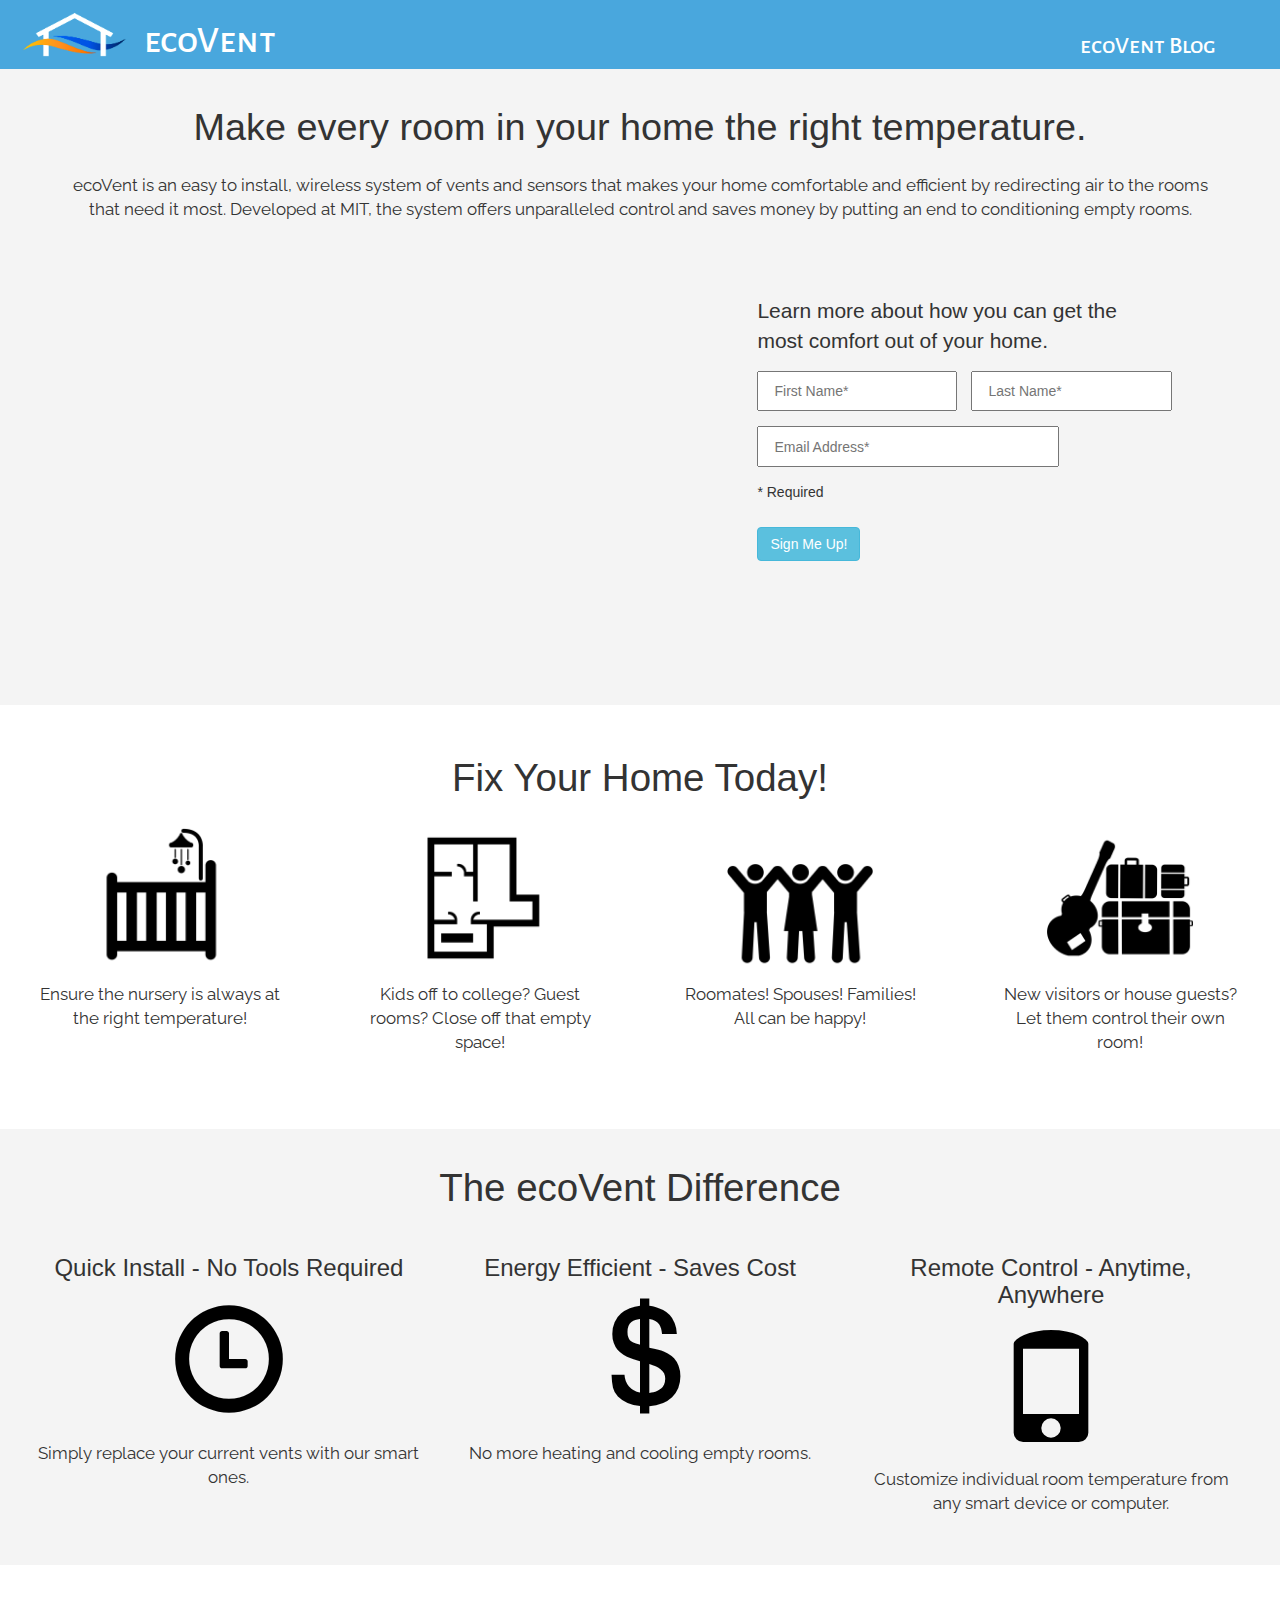
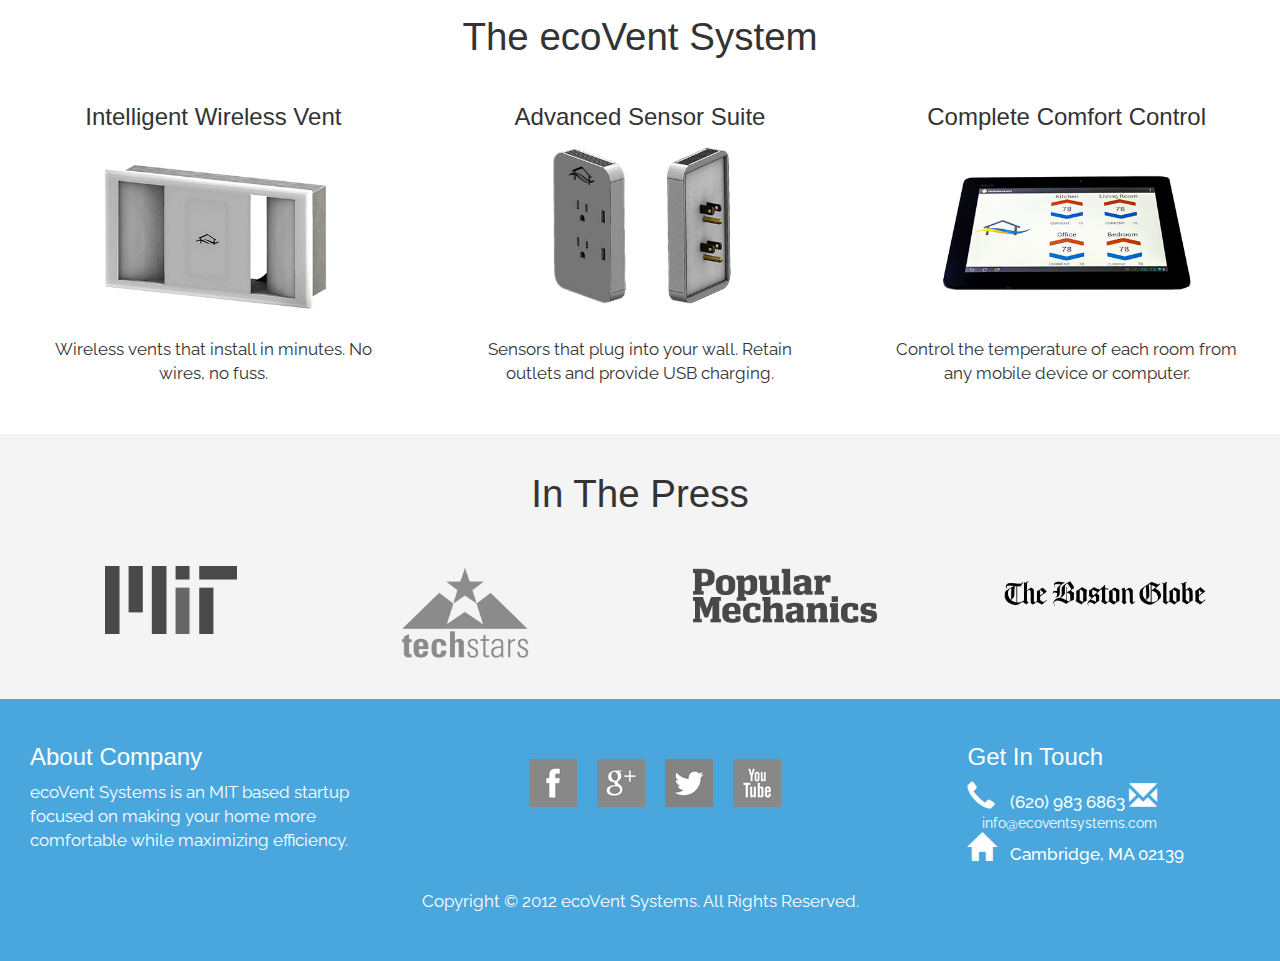
==== index.html @ b93c56ce "Added blog link and updated confirmation pages." ====
<!doctype html>
<html lang="en">
<head>
	<meta charset="UTF-8">
	<title>ecoVent</title>
	<link rel="stylesheet" href="http://netdna.bootstrapcdn.com/bootstrap/3.1.0/css/bootstrap.min.css">
	<link href='http://fonts.googleapis.com/css?family=Alegreya+Sans+SC:400,500,800|Raleway:400,500' rel='stylesheet' type='text/css'>
	<link rel="stylesheet" href="css/normalize.css">
	<link rel="stylesheet" media="all and (max-width: 600px)" href="css/mobile_styles.css" />
	<link rel="stylesheet" media="all and (min-width: 600px)" href="css/styles.css" />
	<meta name="viewport" content="width=device-width, initial-scale=1, maximum-scale=1">
	<script>
  (function(i,s,o,g,r,a,m){i['GoogleAnalyticsObject']=r;i[r]=i[r]||function(){
  (i[r].q=i[r].q||[]).push(arguments)},i[r].l=1*new Date();a=s.createElement(o),
  m=s.getElementsByTagName(o)[0];a.async=1;a.src=g;m.parentNode.insertBefore(a,m)
  })(window,document,'script','//www.google-analytics.com/analytics.js','ga');

  ga('create', 'UA-38328595-1', 'ecoventsystems.com');
  ga('send', 'pageview');

</script>
	
</head>
<body>
<section class="group title_bar">
	<div class="col-md-7 col-xs-12 title_logo">
	<img class="ecovent_logo" src="images/logo1.png" alt="ecoVent Logo">
	<h1 class="title">ecoVent</h1>
	</div>
	<div class="blog_title">
	<a href="http://blog.ecoventsystems.com"><h3>ecoVent Blog</h3></a>
	</div>
</section>
<section class="group video_section">
<h1 class="tag_line">Make every room in your home the right temperature.</h1>
		<p class="tag_sub">
		ecoVent is an easy to install, wireless system of vents and sensors that makes your home comfortable and efficient by redirecting air to the rooms that need it most. Developed at MIT, the system offers unparalleled control and saves money by putting an end to conditioning empty rooms.
		</p>
	<div class="video_banner col-md-6">
		<iframe class="vent_video" src="https://www.youtube.com/embed/JKeSQ8jzPHs?fs=1&modestbranding=1&rel=0&showinfo=0&autohide=1&color=white&theme=light" frameborder="0" allowfullscreen></iframe>
	</div>
	<div class="form col-md-5">
		<!-- Begin MailChimp Signup Form -->
<div id="mc_embed_signup">
<form action="http://ecoventsystems.us7.list-manage.com/subscribe/post?u=01a02dc133785cf2f3e3363dc&amp;id=70eb4e3932" method="post" id="mc-embedded-subscribe-form" name="mc-embedded-subscribe-form" class="validate" target="_blank" novalidate>
<legend>Learn more about how you can get the most comfort out of your home.</legend>
<div class="form-group">
<div class="mc-field-group">
	<input placeholder="First Name*" type="text" value="" name="FNAME" class="" id="mce-FNAME">
</div>
<div class="mc-field-group">
	<input placeholder="Last Name*" type="text" value="" name="LNAME" class="" id="mce-LNAME">
</div>
<div class="mc-field-group">
</label>
	<input placeholder="Email Address*" type="email" value="" name="EMAIL" class="required email" id="mce-EMAIL">
</div>
<span class="form-required"> * Required</span>
<div id="mce-responses" class="clear">
		<div class="response" id="mce-error-response" style="display:none"></div>
		<div class="response" id="mce-success-response" style="display:none"></div>
	</div>    <!-- real people should not fill this in and expect good things - do not remove this or risk form bot signups-->
    <div style="position: absolute; left: -5000px;"><input type="text" name="b_01a02dc133785cf2f3e3363dc_70eb4e3932" value=""></div>
	<div class="clear"><input type="submit" value="Sign Me Up!" name="subscribe" id="mc-embedded-subscribe" class="button btn btn-info"></div>
</form>
</div>

<!--End mc_embed_signup-->
	</div>
	</div>
</section>
<section class="container-fluid what_can group">
<h1 class="section_title">Fix Your Home Today!</h1>
	<div class="row">
		<div class="col-md-3 col-xs-12 what_can_eco">
		<img src="images/icon_27450_new.png" alt="Crib">
		<p>Ensure the nursery is always at the right temperature!</p>
		</div>
		<div class="col-md-3 col-xs-12 what_can_eco">
		<img src="images/icon_29508.png" alt="House Image">
		<p>Kids off to college? Guest rooms? Close off that empty space!</p>
		</div>
		<div class="col-md-3 col-xs-12 what_can_eco">
		<img src="images/icon_6215_new.png" alt="Happy People">
		<p>Roomates! Spouses! Families! All can be happy!</p>
		</div>
		<div class="col-md-3 col-xs-12 what_can_eco">
		<img src="images/icon_16518.png" alt="Visitors">
		<p>New visitors or house guests? Let them control their own room!</p>
		</div>
	</div>
</section>
<section class="container-fluid difference group">
<h1 class="section_title">The ecoVent Difference</h1>
	<div class="row">
		<div class="col-md-4 col-xs-12 difference_comp">
		<h3>Quick Install - No Tools Required</h3>
		<span class="glyphicon glyphicon-time"></span>
		<p>Simply replace your current vents with our smart ones.</p>
		</div>
		<div class="col-md-4 col-xs-12 difference_comp">
		<h3>Energy Efficient - Saves Cost</h3>
		<span class="glyphicon glyphicon-usd"></span>
		<p>No more heating and cooling empty rooms.</p>
		</div>
		<div class="col-md-4 col-xs-12 difference_comp">
		<h3>Remote Control - Anytime, Anywhere</h3>
		<span class="glyphicon glyphicon-phone"></span>
		<p>Customize individual room temperature from any smart device or computer.</p>
		</div>
		</div>

	</div>
</section>
<section class="container-fluid systems_banner group">
<h1 class="section_title">The ecoVent System</h1>
	<div class="row">
		<div class="col-md-4 col-xs-12 systems_comp">
		<h3>Intelligent Wireless Vent</h3>
		<img src="images/ProtoVentFront-450.png" alt="Vent System">
		<p>Wireless vents that install in minutes. No wires, no fuss.</p>
		</div>
		<div class="col-md-4 col-xs-12 systems_comp">
		<h3>Advanced Sensor Suite</h3>
		<img src="images/Outletmasked-450_new.png" alt="Sensors">
		<p>Sensors that plug into your wall. Retain outlets and provide USB charging.</p>
		</div>
		<div class="col-md-4 col-xs-12 systems_comp">
		<h3>Complete Comfort Control</h3>
		<img src="images/tablet_masked-450.png" alt="Tablet with ecoVent System">
		<p>Control the temperature of each room from any mobile device or computer.</p>
		</div>
		</div>

	</div>
</section>
<section class="container-fluid press group">
<h1 class="section_title">In The Press</h1>
<div class="press_images">
<div class="col-md-3 col-xs-12">
<img id="MIT" src="images/MIT_new.png">
</div>
<div class="col-md-3 col-xs-12">
<img id="techstars" src="images/Techstars-logo.png">
</div>
<div class="col-md-3 col-xs-12">
<img id="popular_mech" src="images/popular_mechanics.png">
</div>
<div class="col-md-3 col-xs-12">
<img id="boston_globe" src="images/boston-globe-logo.png">
</div>
</div>
</section>
<section class="container-fluid info_footer_section info_footer group">
		<div class="col-md-4 col-xs-12">
			<h3>About Company</h3>
			<p>ecoVent Systems is an MIT based startup focused on making your home more comfortable while maximizing efficiency.</p>
		</div>
		<div class="col-md-5 col-xs-12 blogs">
			<a href="http://www.facebook.com/pages/ecoVent-Systems/479465472091275" class="facebook social-slide"></a>
			<a href="https://plus.google.com/b/104225458808112914446/104225458808112914446/posts" class="google social-slide"></a>
			<a href="https://twitter.com/EcoVentSystems" class="twitter social-slide"></a>
			<a href="https://www.youtube.com/channel/UCTSZwSFG8SEq5Uhonx26kGQ" class="youtube social-slide"></a>
		</div>
		<div class="col-md-3 col-xs-12 contact_info">
			<h3>Get In Touch</h3>
			<span class="contact glyphicon glyphicon-earphone"></span><h4>(620) 983 6863</h4>
			<span class="contact glyphicon glyphicon-envelope"></span><a href="mailto:info@ecoventsystems.com">info@ecoventsystems.com</a>
			<span class="contact glyphicon glyphicon-home"></span><h4>Cambridge, MA 02139</h4>
		</div>
	<div class="copyright_footer">
		<p class="copyright">Copyright © 2012 ecoVent Systems. All Rights Reserved.</p>
	</div>
</section>
<script src="http://ajax.googleapis.com/ajax/libs/jquery/1.10.2/jquery.min.js"></script>
<script src="http://netdna.bootstrapcdn.com/bootstrap/3.1.0/js/bootstrap.min.js"></script>
</body>
</html>
---- css/mobile_styles.css ----
/* Fonts */
.title_bar {
	font-family: 'Alegreya Sans SC', sans-serif; 
	font-weight: 800;
}

p {
	font-family: 'Raleway', sans-serif;
	font-weight: 400;
}

/* CLearfix */
.group:after {
  content: "";
  display: table;
  clear: both;
}

/* Fixed Title Bar Styles */
.title_bar {
	position: relative;
	width: 100%;
	background-color: #49a7dd;
	z-index: 15;
}

.ecovent_logo {
	padding-top: 1%;
	margin-bottom: 2%;
	padding-right: 2%;
	width: 45%;
	float: left;
}

.title {
	color: white;
	font-size: 3.5em;
	padding-bottom: 0%;
	margin-bottom: 0%;
	margin-top: 5%;
}

.title_bar p {
	color: white;
}

.tag_line {
	padding-top: 15%;
	text-align: center;
	font-size: 2.7em;
}

.tag_sub {
	width: 75%;
	margin-left: 13%;
	text-align: center;
}

.sign_up {
	float: right;
	padding-top: 3%;
	padding-left: 5%;
}

#mce-EMAIL {
	width: 60%;
	display: inline-block;
}

#mc-embedded-subscribe {
	display: inline-block;
}

.form-required {
	display: block;
	margin: 3% 0 3% 0;
}

/* Ecovent Video with Vent Border */
.video_banner {
	position: relative;
	margin: 5% 5% 0% 5%;
	padding: 25px 0% 55% 0%;
	height: 0;
}

.vent_video {
	/* border: 40px solid transparent;
	  	-moz-border-image:url("../images/ventvideo.jpg") 40 40 stretch; Old firefox
	  	-webkit-border-image:url("../images/ventvideo.jpg") 40 40 stretch; Safari
	  	-o-border-image:url("../images/ventvideo.jpg") 40 40 stretch; Opera
	  	border-image:url("../images/ventvideo.jpg") 40 40 stretch; */
	position: absolute;
	top: 0;
	left: 0;
	width: 100%;
	height: 100%;
	z-index: 10;
}

.video_section {
	margin-bottom: 2%;
}

.form {
	margin-left: 2%;
	margin-top: 5%;
}

label {
 	display: block;
 	margin-top: 2%;
 }


input {
	margin-top: 3%;
	padding: 2% 0 2% 3%;
}

legend {
	margin-bottom: 0px;
	margin-right: 10%;
	width: 80%;
}

 .btn {
	margin-top: 2%;
	margin-bottom: 2%;
 }

.social_top {
	clear: both;
	margin-left: 42%;
}

.difference_comp img {
	width: 45%;
}

.glyphicon-usd, .glyphicon-time, .glyphicon-phone {
	font-size: 8em;
	padding-top: 3%;
	padding-bottom: 7%;
	color: black;
}
/* Systems Banner */
.difference, .video_section, .press {
	width: 100%;
	background: #F4F4F4 repeat;
	padding-top: 2%;
	padding-bottom: 3%;
}

.systems_banner {
	padding-bottom: 3%;
}

.section_title {
	text-align: center;
	font-size: 2.75em;
}

.systems_comp, .what_can_eco, .difference {
	padding-left: 3%;
	padding-right: 3%;
	text-align: center;
}

.systems_comp img {
	width: 55%;
}

/* Story Banner */
.story p {
	margin-left: 10%;
	margin-right: 10%;
}

/* What Can Banner */
.what_can_eco img {
	width: 50%;
}

.what_can_eco {
	margin-bottom: 5%;
}


/* Info Footer */
.info_footer {
	width: 100%;
	background-color: #49a7dd;
	color: white;
}

.container-fluid {
	width: 100%;
}

.info_footer a {
	color: #bfe6f5;
}

.contact {
	padding-bottom: 10%;
	width: 100%;
}

.glyphicon-earphone, .glyphicon-envelope, .glyphicon-home {
	font-size: 2em;
	display: inline;
}

.contact_info h4 {
	padding-left: 5%;
	display: inline;
	font-size: 1.2em;
	font-family: 'Raleway', sans-serif;
}

.contact_info a {
	color: white;
	font-size: 1em;
	padding-left: 5%;
	font-family: 'Raleway', sans-serif;
}


.blogs {
	padding-left: 7%;
	padding-top: 2%;
}

.press_images {
	padding-left: 6%;
}

.press_images img {
	width: 40%;
	padding-top: 3%;
}

#MIT {
	width: 50%;
	margin-left: 20%;
}

#techstars {
	width: 50%;
	margin-left: 20%;
}

#popular_mech {
	width: 70%;
	margin-left: 11%;
}

#boston_globe {
	width: 90%;
	margin-left: 2.5%;
}

/* Social Media Icons Taken From http://bradsknutson.com/blog/css3-rollover-social-media-icons/*/
.twitter {
	background-image: url('../images/icons/twitter-hover.png');
}

.google {
	background-image: url('../images/icons/google-hover.png');
}

.facebook {
	background-image: url('../images/icons/facebook-hover.png');
}

.youtube {
	background-image: url('../images/icons/youtube-hover.png');	
}

.facebook-like-div {
	margin: 1% 25% 0 25%;
}

.facebook-like {
	height: 75px;
	width: 100%;
}

.return {
 	margin: 2% 15% 0 25%;
 }


.social-slide {
	height: 48px;
	width: 48px;
	margin: 10px;
	float: left;
	-webkit-transition: all ease 0.3s;
	-moz-transition: all ease 0.3s;
	-o-transition: all ease 0.3s;
	-ms-transition: all ease 0.3s;
	transition: all ease 0.3s;
}
.social-slide:hover {
	background-position: 0px -48px;
	box-shadow: 0px 0px 4px 1px rgba(0,0,0,0.8);
}

/* Copyright Footer */
.copyright_footer {
	width: 100%;
	background-color: #49a7dd;
	color: white;
	clear: both;
	padding-top: 5%;
}

.copyright {
	text-align: center;
}

/* Confirmation Page */
/* .thank_you {
	margin: 15% 44% 0 42%;
} */

.thank_you h1, .thank_you p {
	text-align: center;
}
---- css/styles.css ----
/* Fonts */
.title_bar {
	font-family: 'Alegreya Sans SC', sans-serif; 
	font-weight: 800;
}

p {
	font-family: 'Raleway', sans-serif;
	font-weight: 400;
	font-size: 1.2em;
}

/* CLearfix */
.group:after {
  content: "";
  display: table;
  clear: both;
}

/* Fixed Title Bar Styles */
.title_bar {
	position: relative;
	width: 100%;
	background-color: #49a7dd;
	z-index: 15;
}

.ecovent_logo {
	padding-top: 1%;
	margin-bottom: 1%;
	padding-right: 2%;
	width: 18%;
	float: left;
}

.title {
	color: white;
	font-size: 2.7em;
	padding-bottom: 0%;
	margin-bottom: 0%;
	margin-top: 3%;
}

.title_bar p {
	color: white;
}

.title_logo {
	float:left;
}

.blog_title {
	float: right;
	margin-right: 5%;
	margin-top: 1%;
	padding-bottom: 0%;
}

.blog_title a {
	color: white;
}

.tag_line {
	text-align: center;
	font-size: 2.7em;
}

.tag_sub {
	width: 90%;
	margin-left: 5%;
	text-align: center;
}

.sign_up {
	float: right;
	padding-top: 3%;
	padding-left: 5%;
}

.mc-field-group {
	display: inline;
}

#mce-FNAME {
	padding: 2% 0 2% 3%;;
}

#mce-LNAME {
	margin-left: 2%;
	padding: 2% 0 2% 3%;
}

#mce-EMAIL {
	width: 60%;
	display: inline-block;
}

#mc-embedded-subscribe {
	display: inline-block;
}

.form-required {
	display: block;
	margin: 3% 0 3% 0;
}

/* Ecovent Video with Vent Border */
.video_banner {
	position: relative;
	margin: 2% 1% 0% 5%;
	padding: 25px 5% 30% 3%;
	height: 0;
}

.vent_video {
	/* border: 40px solid transparent;
	  	-moz-border-image:url("../images/ventvideo.jpg") 40 40 stretch; Old firefox
	  	-webkit-border-image:url("../images/ventvideo.jpg") 40 40 stretch; Safari
	  	-o-border-image:url("../images/ventvideo.jpg") 40 40 stretch; Opera
	  	border-image:url("../images/ventvideo.jpg") 40 40 stretch; */
	position: absolute;
	top: 0;
	left: 0;
	width: 100%;
	height: 90%;
	z-index: 10;
}

.video_section {
	margin-bottom: 2%;
}

.form {
	margin-left: 2%;
	margin-top: 5%;
}

label {
 	display: block;
 	margin-top: 2%;
 }

input {
	margin-top: 3%;
	padding: 2% 0 2% 3%;
}

legend {
	margin-bottom: 0px;
	margin-right: 10%;
	width: 80%;
}

 .btn {
	margin-top: 2%;
	margin-bottom: 2%;
 }

.social_top {
	clear: both;
	margin-left: 42%;
}

.difference_comp img {
	width: 38%;
}

.glyphicon-usd, .glyphicon-time, .glyphicon-phone {
	font-size: 8em;
	padding-top: 3%;
	padding-bottom: 7%;
	color: black;
}

/* Systems Banner */
.difference, .video_section, .press {
	width: 100%;
	background: #F4F4F4 repeat;
	padding-top: 1%;
	padding-bottom: 3%;
}

.systems_banner {
	padding-bottom: 3%;
	padding-top: 2%;
}

.video_section {
	padding-top: 1%;
}

.section_title {
	text-align: center;
	font-size: 2.75em;
}

.systems_comp, .what_can_eco, .difference {
	padding-left: 3%;
	padding-right: 3%;
	text-align: center;
}

.systems_comp img {
	width: 80%;
	padding-bottom: 3%;
}

/* Story Banner */
.story p {
	margin-left: 10%;
	margin-right: 10%;
}

/* What Can Banner */
.what_can_eco img {
	width: 60%;
	margin-bottom: 5%;
}

.what_can_eco {
	margin-bottom: 5%;
}


/* Info Footer */
.info_footer {
	width: 100%;
	background-color: #49a7dd;
	color: white;
	padding-top: 2%;
}

.container-fluid {
	width: 100%;
}

.info_footer a {
	color: #bfe6f5;
}

.contact {
	padding-bottom: 10%;
	width: 100%;
}

.glyphicon-earphone, .glyphicon-envelope, .glyphicon-home {
	font-size: 2em;
	display: inline;
}

.contact_info h4 {
	padding-left: 5%;
	display: inline;
	font-size: 1.2em;
	font-family: 'Raleway', sans-serif;
}

.contact_info a {
	color: white;
	font-size: 1em;
	padding-left: 5%;
	font-family: 'Raleway', sans-serif;
}

.blogs {
	padding-left: 7%;
	padding-top: 2%;
}

.press_images {
	padding-left: 6%;
	padding-top: 2%;
}

.press_images img {
	width: 50%;
}

#MIT {
	width: 50%;
}

#popular_mech {
	width: 70%;
}

#boston_globe {
	width: 90%;
}

/* Social Media Icons Taken From http://bradsknutson.com/blog/css3-rollover-social-media-icons/*/
.twitter {
	background-image: url('../images/icons/twitter-hover.png');
}

.google {
	background-image: url('../images/icons/google-hover.png');
}

.facebook {
	background-image: url('../images/icons/facebook-hover.png');
}

.youtube {
	background-image: url('../images/icons/youtube-hover.png');	
}

.facebook-like-div {
	margin: 2.5% 43% 0 43%;
}

.return {
 	margin: 3% 44% 0 42%;
 }

.facebook-like {
	height: 75px;
	width: 100%;
}

.social-slide {
	height: 48px;
	width: 48px;
	margin: 10px;
	float: left;
	-webkit-transition: all ease 0.3s;
	-moz-transition: all ease 0.3s;
	-o-transition: all ease 0.3s;
	-ms-transition: all ease 0.3s;
	transition: all ease 0.3s;
}
.social-slide:hover {
	background-position: 0px -48px;
	box-shadow: 0px 0px 4px 1px rgba(0,0,0,0.8);
}

/* Copyright Footer */
.copyright_footer {
	width: 100%;
	background-color: #49a7dd;
	color: white;
	clear: both;
	padding-bottom: 3%;
	padding-top: 2%;
}

.copyright {
	text-align: center;
}

/* Confirmation Page */
.thank_you {
	margin: 2% 10% 0 10%;
}

.thank_you h1, .thank_you p {
	text-align: center;
}
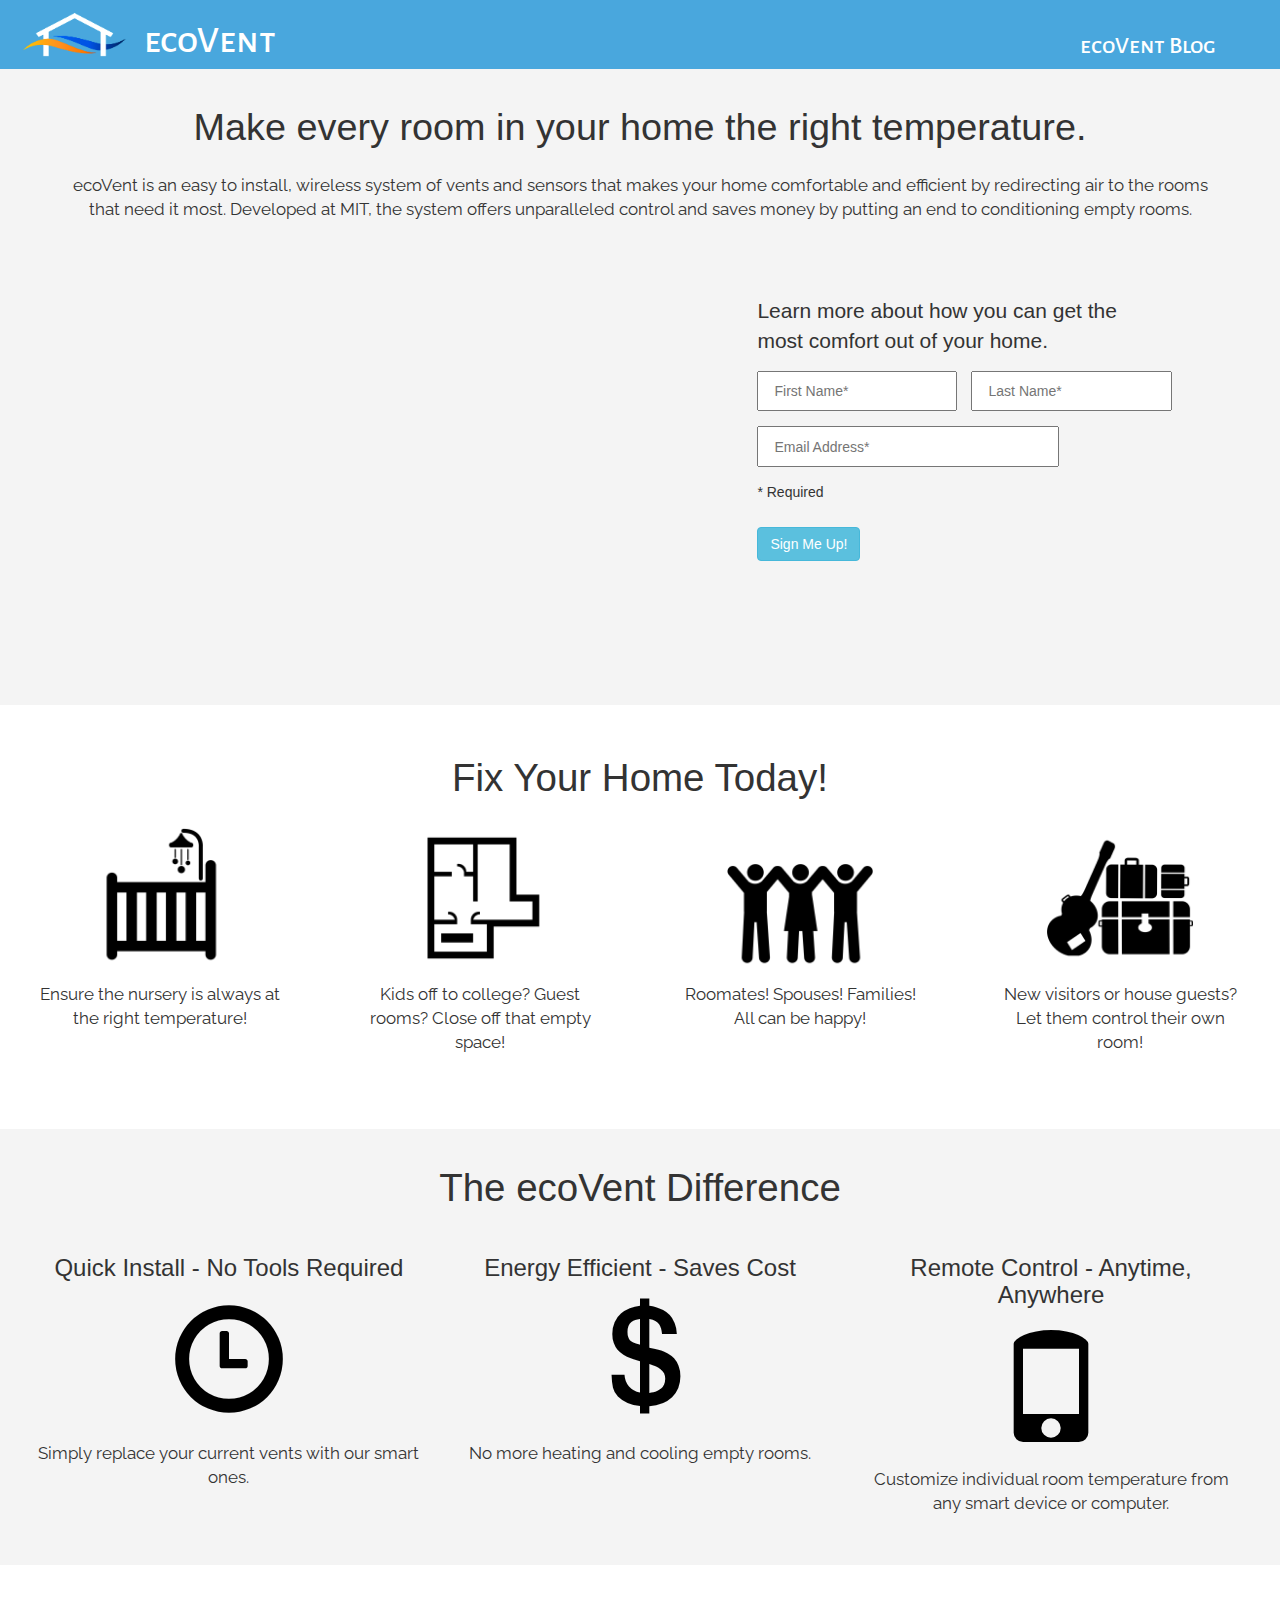
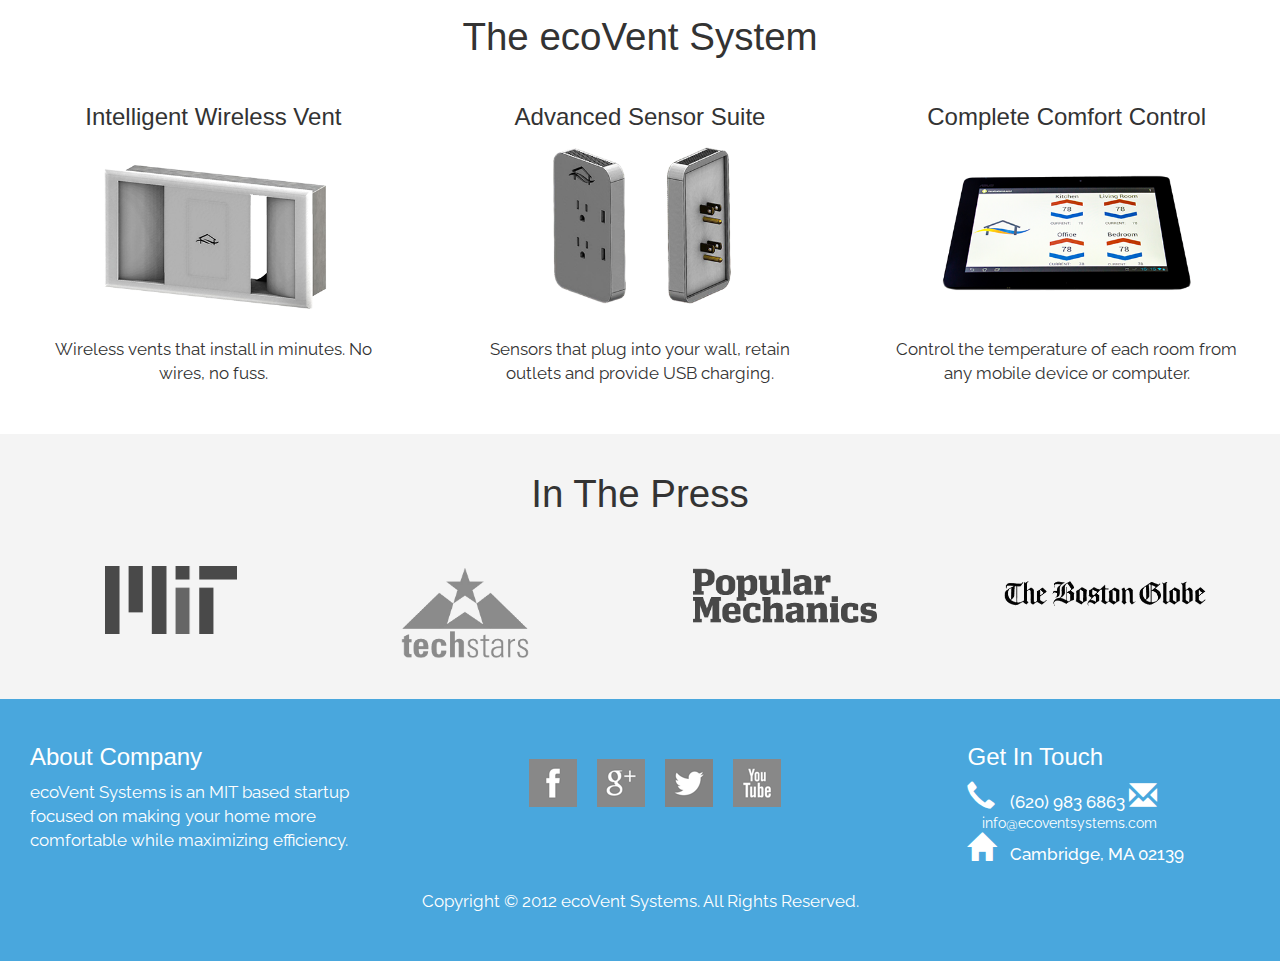
==== commit 668ac24e: "Fix typo on index" ====
--- a/index.html
+++ b/index.html
@@ -123,7 +123,7 @@
 		<div class="col-md-4 col-xs-12 systems_comp">
 		<h3>Advanced Sensor Suite</h3>
 		<img src="images/Outletmasked-450_new.png" alt="Sensors">
-		<p>Sensors that plug into your wall. Retain outlets and provide USB charging.</p>
+		<p>Sensors that plug into your wall, retain outlets and provide USB charging.</p>
 		</div>
 		<div class="col-md-4 col-xs-12 systems_comp">
 		<h3>Complete Comfort Control</h3>
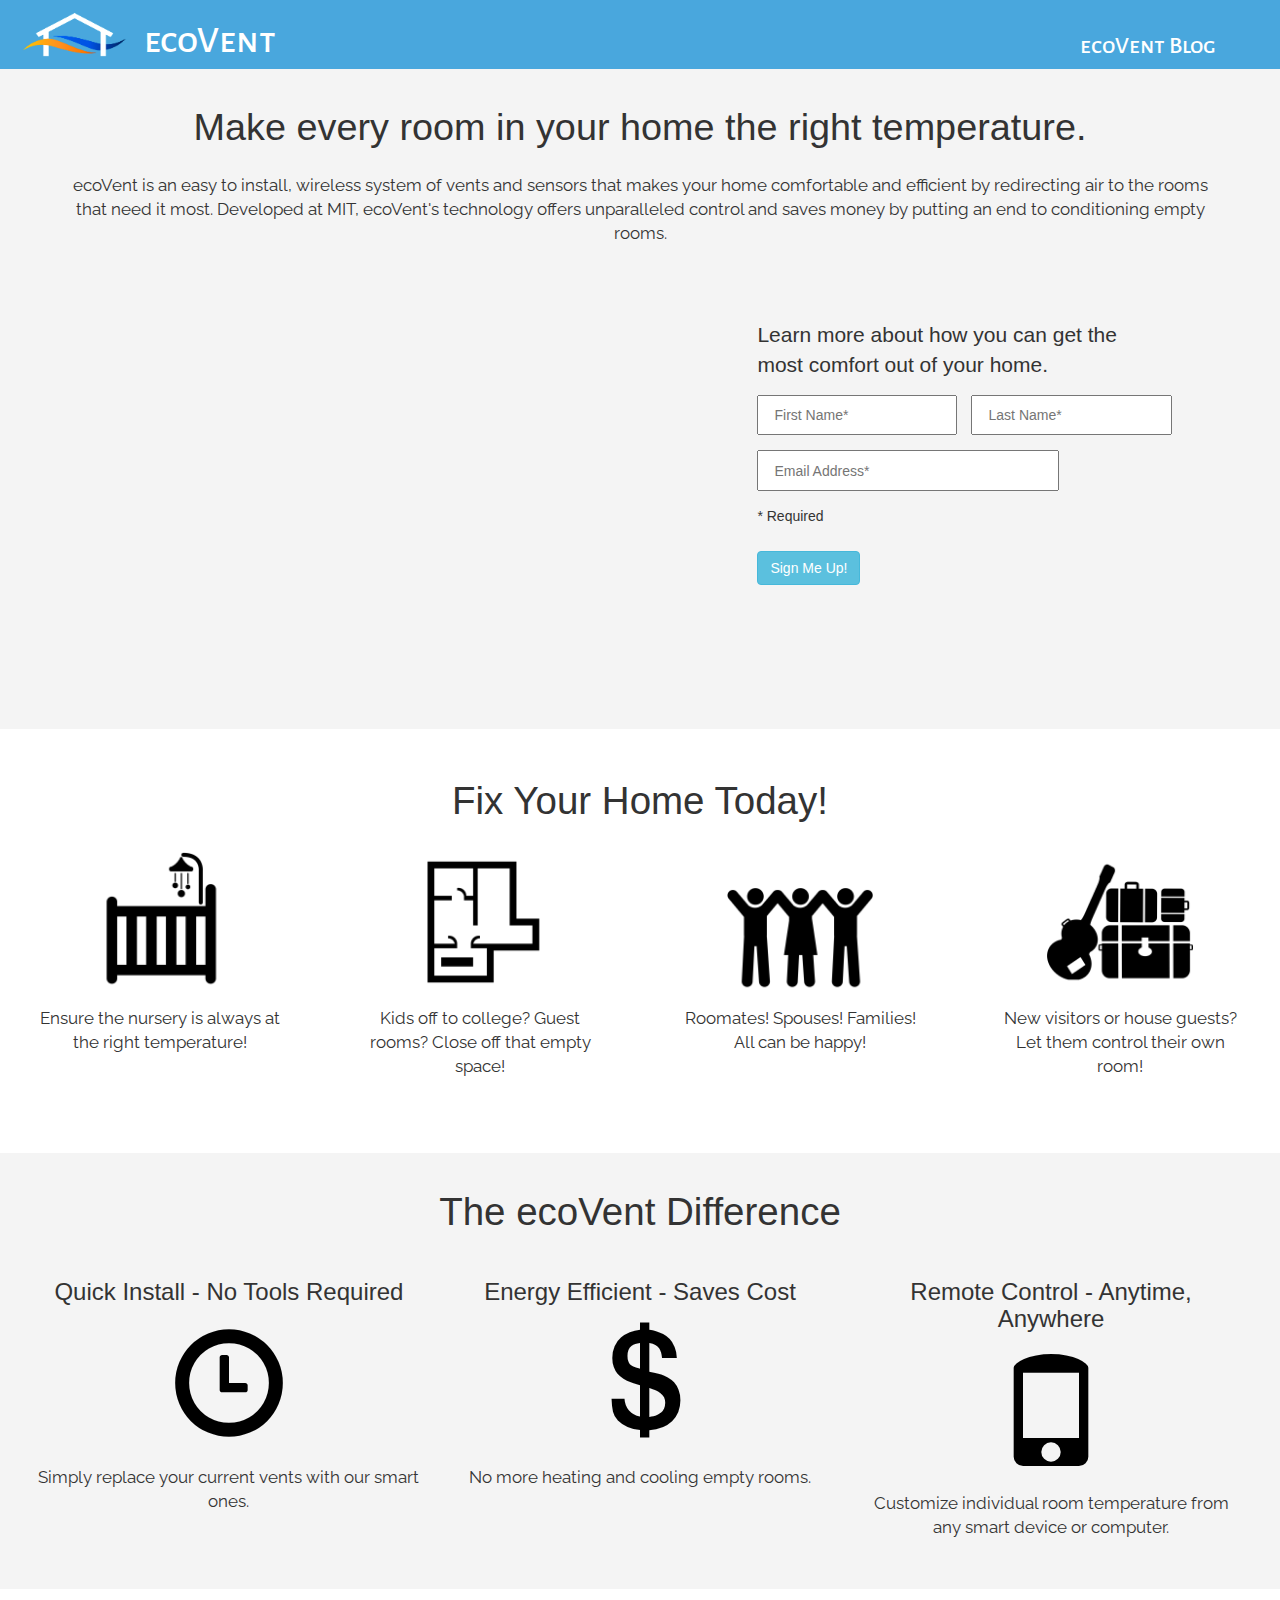
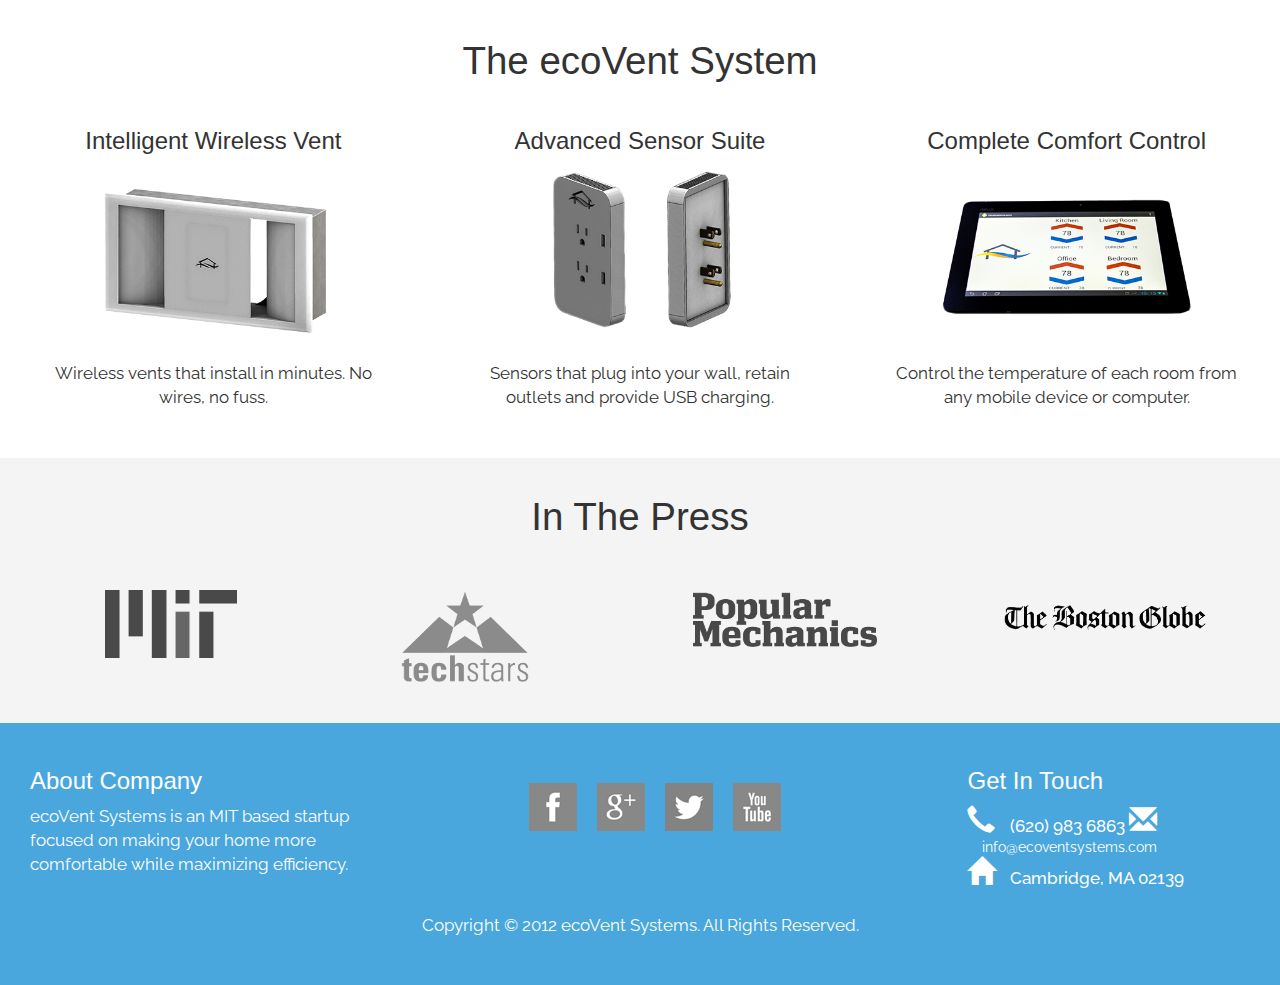
==== commit 255ecb02: "Updated tag line." ====
--- a/index.html
+++ b/index.html
@@ -34,7 +34,7 @@
 <section class="group video_section">
 <h1 class="tag_line">Make every room in your home the right temperature.</h1>
 		<p class="tag_sub">
-		ecoVent is an easy to install, wireless system of vents and sensors that makes your home comfortable and efficient by redirecting air to the rooms that need it most. Developed at MIT, the system offers unparalleled control and saves money by putting an end to conditioning empty rooms.
+		ecoVent is an easy to install, wireless system of vents and sensors that makes your home comfortable and efficient by redirecting air to the rooms that need it most. Developed at MIT, ecoVent's technology offers unparalleled control and saves money by putting an end to conditioning empty rooms.
 		</p>
 	<div class="video_banner col-md-6">
 		<iframe class="vent_video" src="https://www.youtube.com/embed/JKeSQ8jzPHs?fs=1&modestbranding=1&rel=0&showinfo=0&autohide=1&color=white&theme=light" frameborder="0" allowfullscreen></iframe>
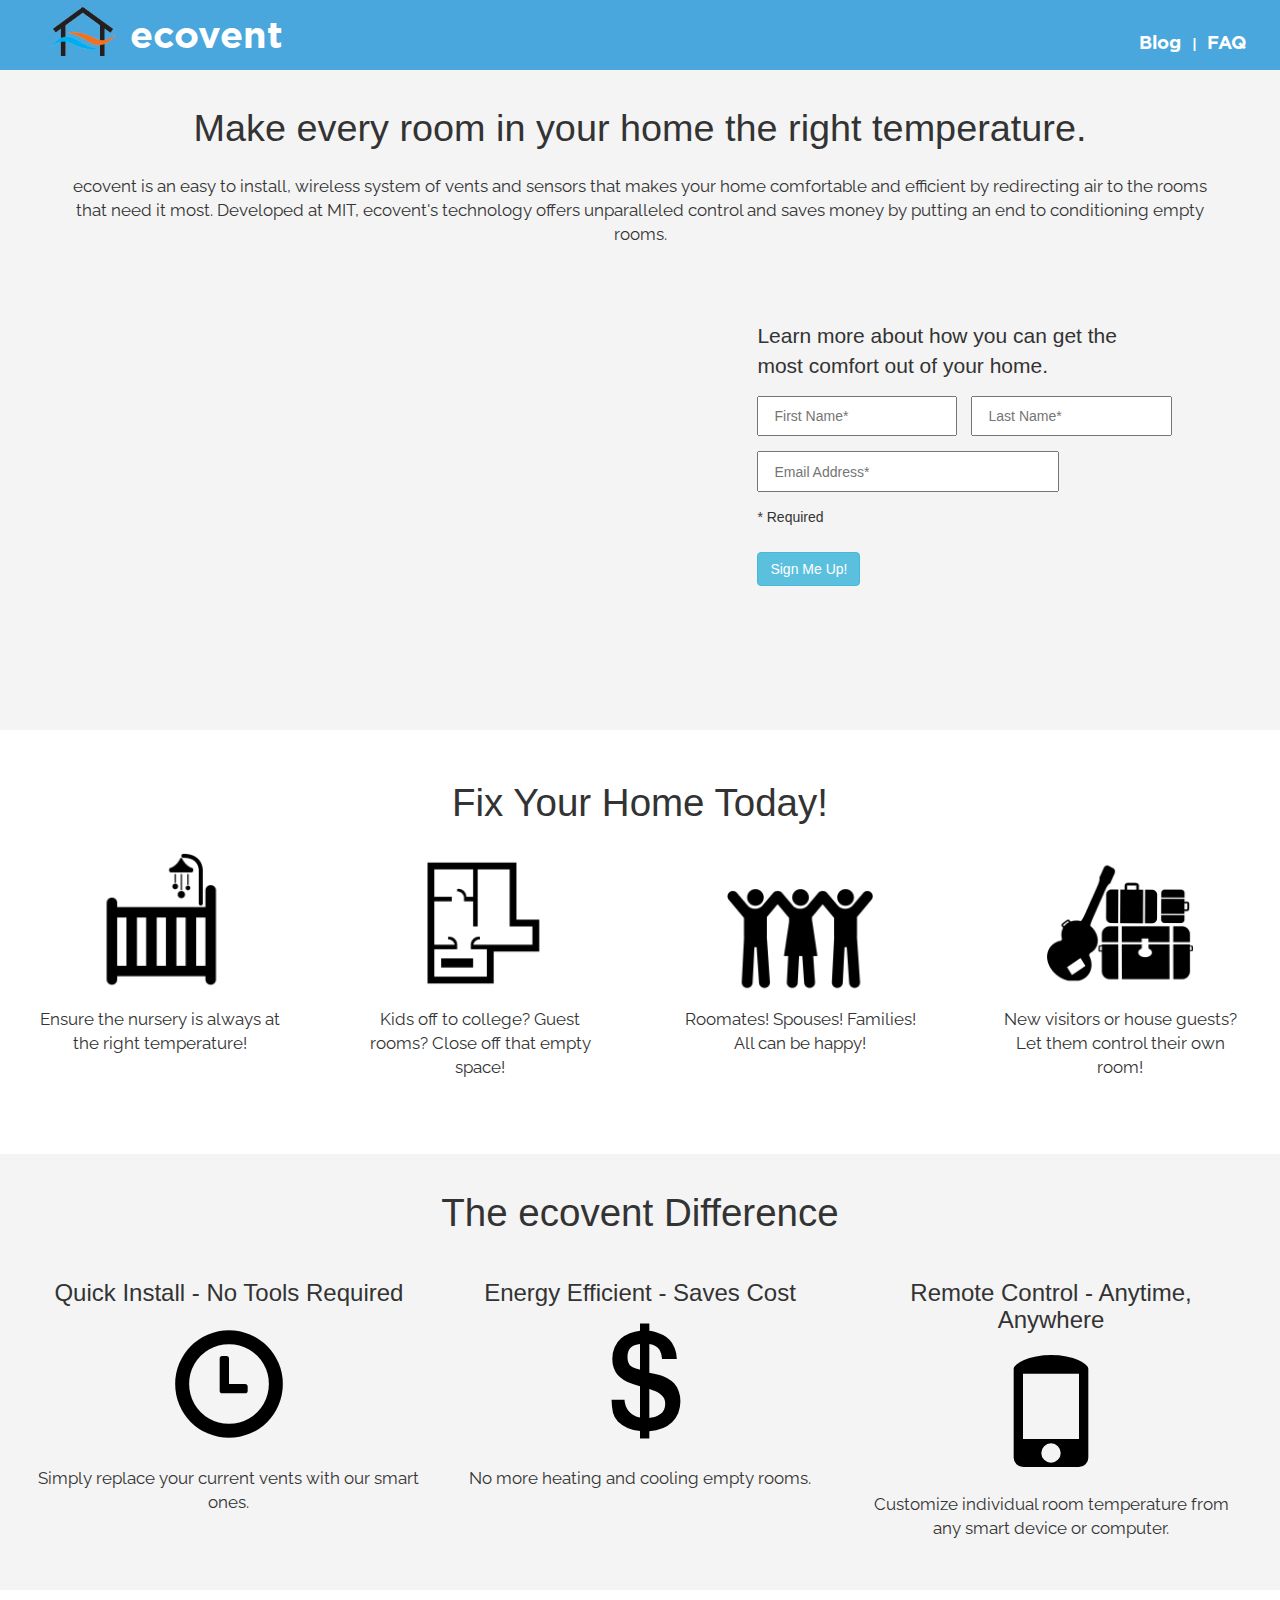
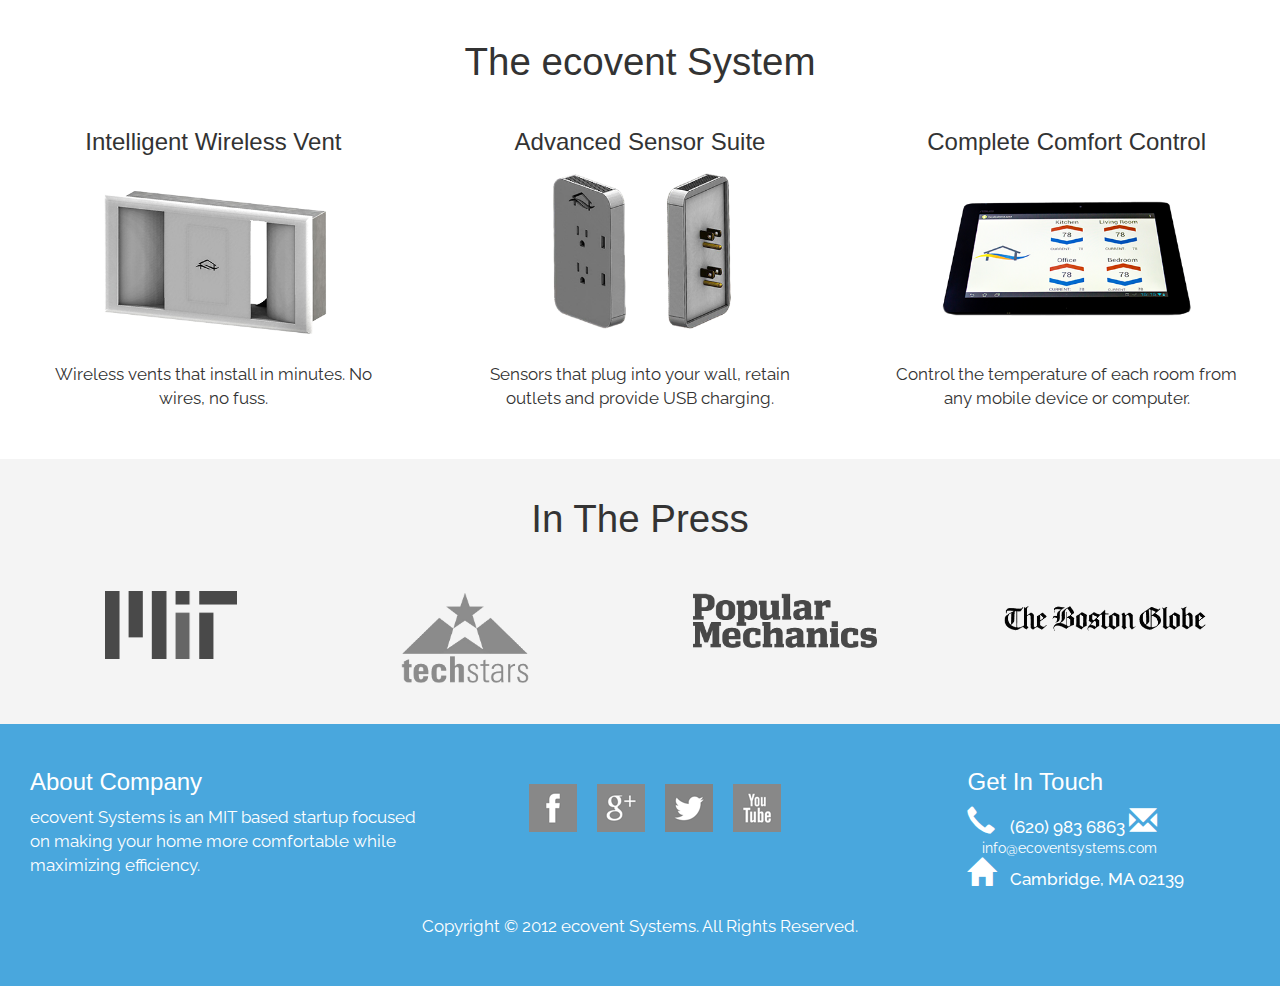
==== commit fc29a7fe: "Changed logo and header text." ====
--- a/index.html
+++ b/index.html
@@ -2,7 +2,7 @@
 <html lang="en">
 <head>
 	<meta charset="UTF-8">
-	<title>ecoVent</title>
+	<title>ecovent</title>
 	<link rel="stylesheet" href="http://netdna.bootstrapcdn.com/bootstrap/3.1.0/css/bootstrap.min.css">
 	<link href='http://fonts.googleapis.com/css?family=Alegreya+Sans+SC:400,500,800|Raleway:400,500' rel='stylesheet' type='text/css'>
 	<link rel="stylesheet" href="css/normalize.css">
@@ -24,17 +24,19 @@
 <body>
 <section class="group title_bar">
 	<div class="col-md-7 col-xs-12 title_logo">
-	<img class="ecovent_logo" src="images/logo1.png" alt="ecoVent Logo">
-	<h1 class="title">ecoVent</h1>
+	<img class="ecovent_logo" src="images/ecovent.png" alt="ecovent Logo">
+	<h1 class="title">ecovent</h1>
 	</div>
 	<div class="blog_title">
-	<a href="http://blog.ecoventsystems.com"><h3>ecoVent Blog</h3></a>
+	<a href="http://blog.ecoventsystems.com"><h3>Blog</h3></a> 
+	<span class="divider">|</span>
+	<a href="faq.html"><h3>FAQ</h3></a>
 	</div>
 </section>
 <section class="group video_section">
 <h1 class="tag_line">Make every room in your home the right temperature.</h1>
 		<p class="tag_sub">
-		ecoVent is an easy to install, wireless system of vents and sensors that makes your home comfortable and efficient by redirecting air to the rooms that need it most. Developed at MIT, ecoVent's technology offers unparalleled control and saves money by putting an end to conditioning empty rooms.
+		ecovent is an easy to install, wireless system of vents and sensors that makes your home comfortable and efficient by redirecting air to the rooms that need it most. Developed at MIT, ecovent's technology offers unparalleled control and saves money by putting an end to conditioning empty rooms.
 		</p>
 	<div class="video_banner col-md-6">
 		<iframe class="vent_video" src="https://www.youtube.com/embed/JKeSQ8jzPHs?fs=1&modestbranding=1&rel=0&showinfo=0&autohide=1&color=white&theme=light" frameborder="0" allowfullscreen></iframe>
@@ -91,7 +93,7 @@
 	</div>
 </section>
 <section class="container-fluid difference group">
-<h1 class="section_title">The ecoVent Difference</h1>
+<h1 class="section_title">The ecovent Difference</h1>
 	<div class="row">
 		<div class="col-md-4 col-xs-12 difference_comp">
 		<h3>Quick Install - No Tools Required</h3>
@@ -113,7 +115,7 @@
 	</div>
 </section>
 <section class="container-fluid systems_banner group">
-<h1 class="section_title">The ecoVent System</h1>
+<h1 class="section_title">The ecovent System</h1>
 	<div class="row">
 		<div class="col-md-4 col-xs-12 systems_comp">
 		<h3>Intelligent Wireless Vent</h3>
@@ -127,7 +129,7 @@
 		</div>
 		<div class="col-md-4 col-xs-12 systems_comp">
 		<h3>Complete Comfort Control</h3>
-		<img src="images/tablet_masked-450.png" alt="Tablet with ecoVent System">
+		<img src="images/tablet_masked-450.png" alt="Tablet with ecovent System">
 		<p>Control the temperature of each room from any mobile device or computer.</p>
 		</div>
 		</div>
@@ -154,10 +156,10 @@
 <section class="container-fluid info_footer_section info_footer group">
 		<div class="col-md-4 col-xs-12">
 			<h3>About Company</h3>
-			<p>ecoVent Systems is an MIT based startup focused on making your home more comfortable while maximizing efficiency.</p>
+			<p>ecovent Systems is an MIT based startup focused on making your home more comfortable while maximizing efficiency.</p>
 		</div>
 		<div class="col-md-5 col-xs-12 blogs">
-			<a href="http://www.facebook.com/pages/ecoVent-Systems/479465472091275" class="facebook social-slide"></a>
+			<a href="http://www.facebook.com/pages/ecovent-Systems/479465472091275" class="facebook social-slide"></a>
 			<a href="https://plus.google.com/b/104225458808112914446/104225458808112914446/posts" class="google social-slide"></a>
 			<a href="https://twitter.com/EcoVentSystems" class="twitter social-slide"></a>
 			<a href="https://www.youtube.com/channel/UCTSZwSFG8SEq5Uhonx26kGQ" class="youtube social-slide"></a>
@@ -169,7 +171,7 @@
 			<span class="contact glyphicon glyphicon-home"></span><h4>Cambridge, MA 02139</h4>
 		</div>
 	<div class="copyright_footer">
-		<p class="copyright">Copyright © 2012 ecoVent Systems. All Rights Reserved.</p>
+		<p class="copyright">Copyright © 2012 ecovent Systems. All Rights Reserved.</p>
 	</div>
 </section>
 <script src="http://ajax.googleapis.com/ajax/libs/jquery/1.10.2/jquery.min.js"></script>
--- a/css/mobile_styles.css
+++ b/css/mobile_styles.css
@@ -1,6 +1,8 @@
 /* Fonts */
+@font-face { font-family: 'Gotham-Bold'; font-weight: bold; src: url('Gotham-Bold.otf');}
+
 .title_bar {
-	font-family: 'Alegreya Sans SC', sans-serif; 
+	font-family: 'Gotham-Bold', sans-serif; 
 	font-weight: 800;
 }
 
@@ -26,9 +28,9 @@
 
 .ecovent_logo {
 	padding-top: 1%;
-	margin-bottom: 2%;
+	margin: 4% 0% 2% 3%;
 	padding-right: 2%;
-	width: 45%;
+	width: 20%;
 	float: left;
 }
 
@@ -44,8 +46,18 @@
 	color: white;
 }
 
+.blog_title {	
+	width: 100%;
+	padding-left: 30%;
+	color: white;
+	}
+
+.blog_title h3 {
+	display: inline-block;
+	color: white;
+}
+
 .tag_line {
-	padding-top: 15%;
 	text-align: center;
 	font-size: 2.7em;
 }
--- a/css/styles.css
+++ b/css/styles.css
@@ -1,6 +1,8 @@
 /* Fonts */
+@font-face { font-family: 'Gotham-Bold'; font-weight: bold; src: url('Gotham-Bold.otf');}
+
 .title_bar {
-	font-family: 'Alegreya Sans SC', sans-serif; 
+	font-family: 'Gotham-Bold', sans-serif; 
 	font-weight: 800;
 }
 
@@ -27,9 +29,9 @@
 
 .ecovent_logo {
 	padding-top: 1%;
-	margin-bottom: 1%;
+	margin: 0% 0% 2% 5%;
 	padding-right: 2%;
-	width: 18%;
+	width: 11%;
 	float: left;
 }
 
@@ -38,7 +40,7 @@
 	font-size: 2.7em;
 	padding-bottom: 0%;
 	margin-bottom: 0%;
-	margin-top: 3%;
+	margin-top: 2%;
 }
 
 .title_bar p {
@@ -51,12 +53,23 @@
 
 .blog_title {
 	float: right;
-	margin-right: 5%;
-	margin-top: 1%;
+	margin-right: 1%;
+	margin-top: 2.5%;
 	padding-bottom: 0%;
+	width: 10%;
 }
 
 .blog_title a {
+	color: white;
+}
+
+.blog_title h3 {
+	display: inline;
+	font-size: 1.3em;
+}
+
+.divider {
+	margin: 0 5% 0 5%;
 	color: white;
 }
 
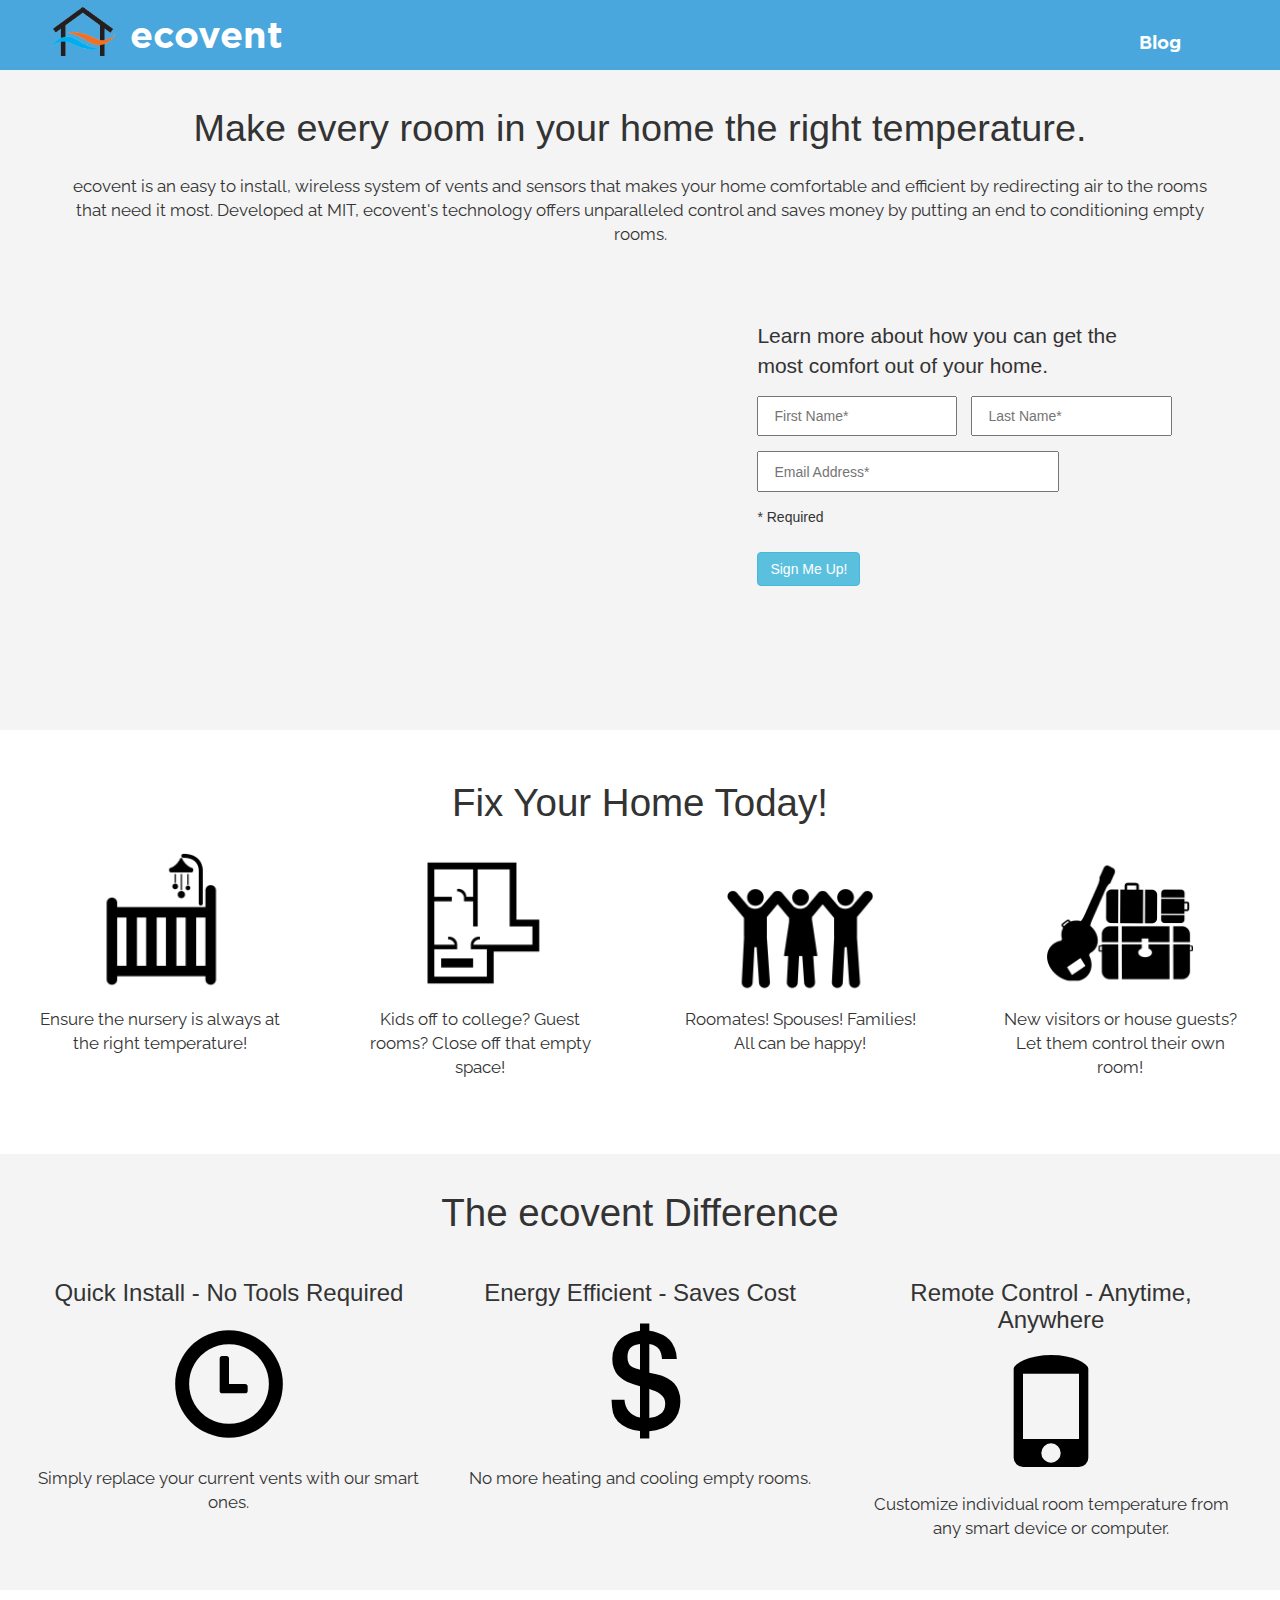
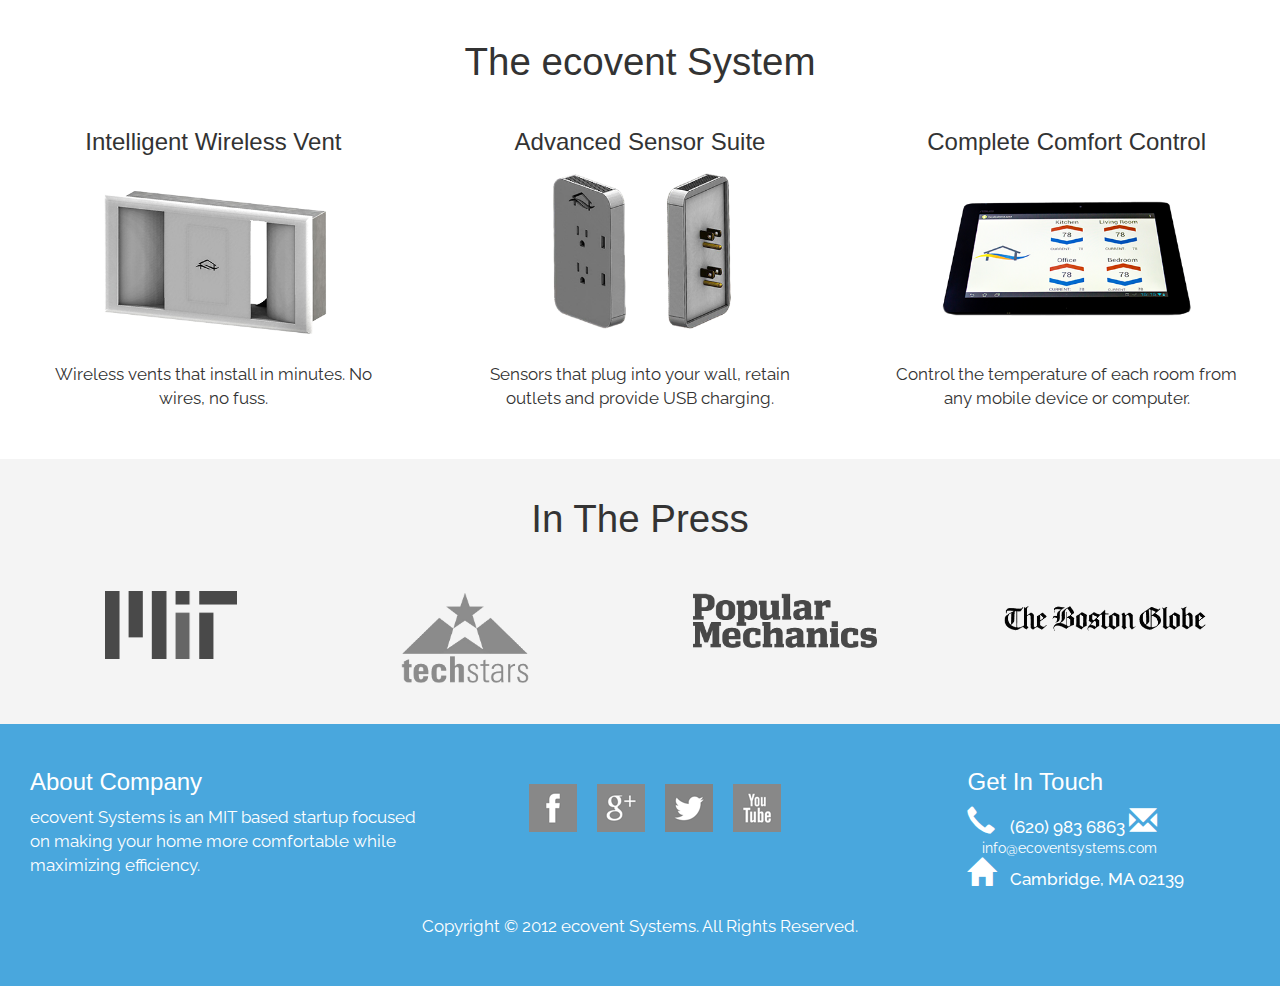
==== commit 7efa7e12: "Removed FAQ link until page ready." ====
--- a/index.html
+++ b/index.html
@@ -29,8 +29,8 @@
 	</div>
 	<div class="blog_title">
 	<a href="http://blog.ecoventsystems.com"><h3>Blog</h3></a> 
-	<span class="divider">|</span>
-	<a href="faq.html"><h3>FAQ</h3></a>
+	<!-- <span class="divider">|</span>
+	<a href="faq.html"><h3>FAQ</h3></a> -->
 	</div>
 </section>
 <section class="group video_section">
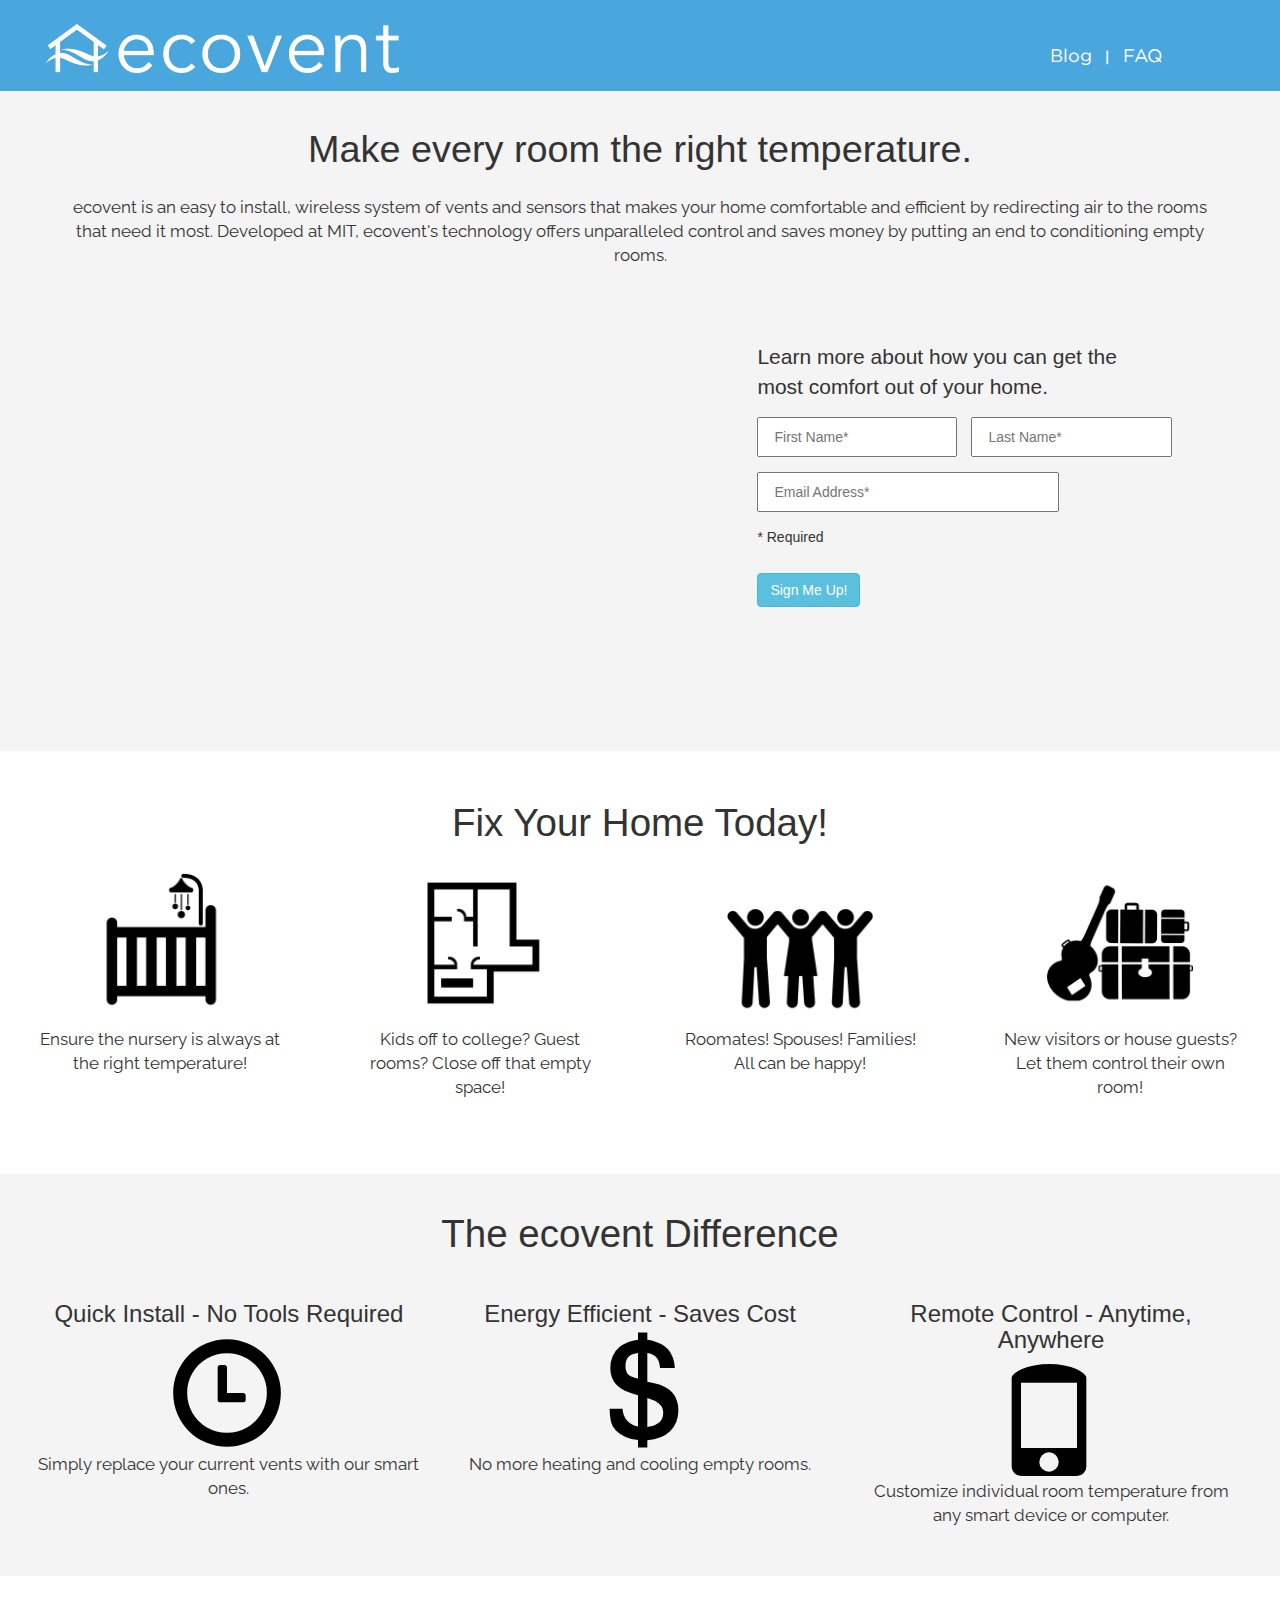
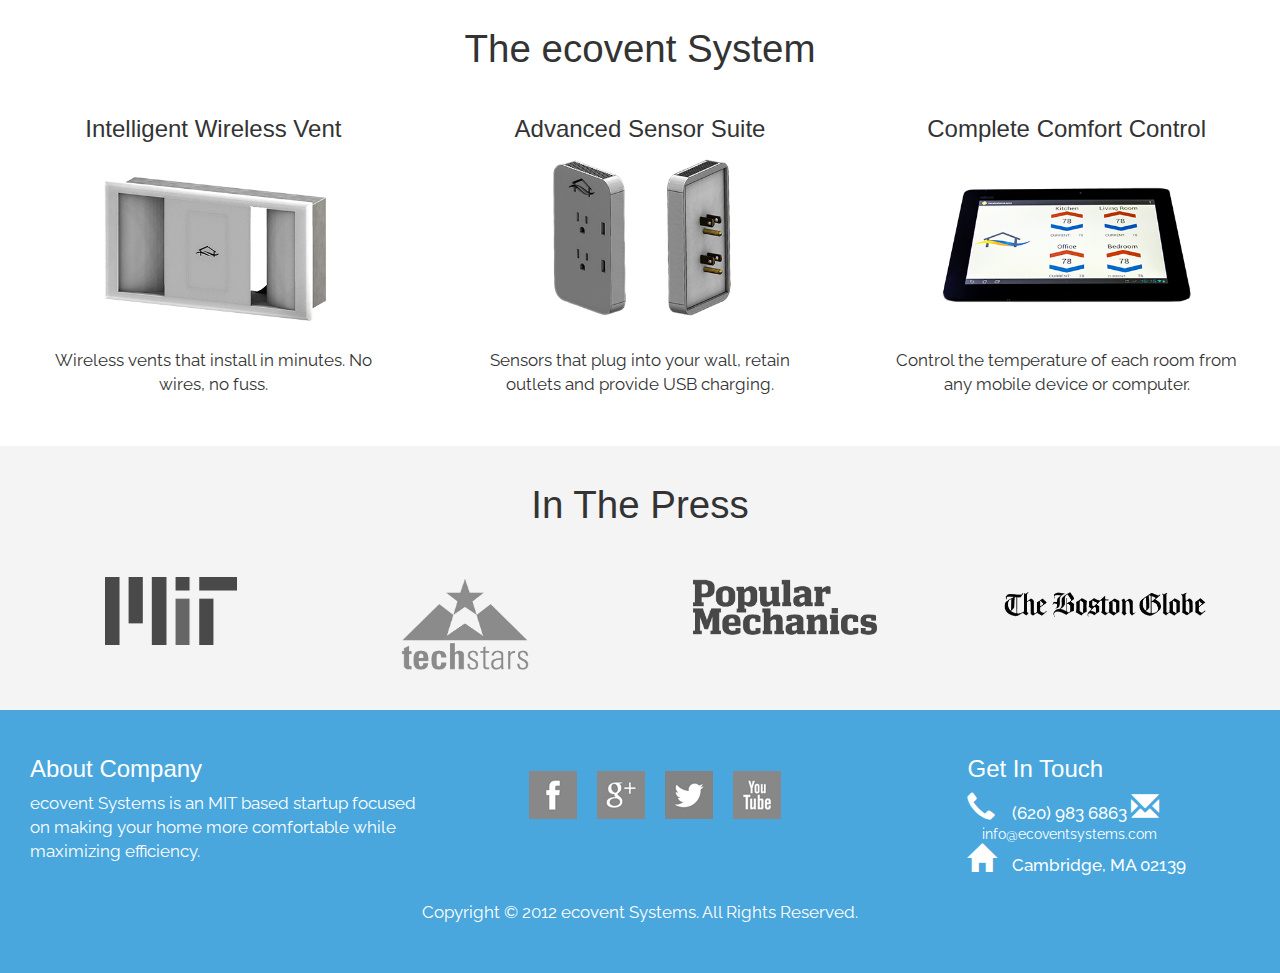
==== commit 9f6b1c76: "Updated header and created FAQs." ====
--- a/index.html
+++ b/index.html
@@ -24,17 +24,16 @@
 <body>
 <section class="group title_bar">
 	<div class="col-md-7 col-xs-12 title_logo">
-	<img class="ecovent_logo" src="images/ecovent.png" alt="ecovent Logo">
-	<h1 class="title">ecovent</h1>
+	<img class="ecovent_logo" src="images/ecovent_logo_white.png" alt="ecovent Logo">
 	</div>
 	<div class="blog_title">
 	<a href="http://blog.ecoventsystems.com"><h3>Blog</h3></a> 
-	<!-- <span class="divider">|</span>
-	<a href="faq.html"><h3>FAQ</h3></a> -->
+	<span class="divider">|</span>
+	<a href="faq.html"><h3>FAQ</h3></a>
 	</div>
 </section>
 <section class="group video_section">
-<h1 class="tag_line">Make every room in your home the right temperature.</h1>
+<h1 class="tag_line">Make every room the right temperature.</h1>
 		<p class="tag_sub">
 		ecovent is an easy to install, wireless system of vents and sensors that makes your home comfortable and efficient by redirecting air to the rooms that need it most. Developed at MIT, ecovent's technology offers unparalleled control and saves money by putting an end to conditioning empty rooms.
 		</p>
--- a/css/mobile_styles.css
+++ b/css/mobile_styles.css
@@ -1,14 +1,18 @@
 /* Fonts */
-@font-face { font-family: 'Gotham-Bold'; font-weight: bold; src: url('Gotham-Bold.otf');}
+@font-face { 
+	font-family: 'Gotham-Bold'; font-weight: bold; src: url('Gotham-Bold.otf');
+	font-family: 'Gotham-Book'; font-weight: normal; src: url('Gotham-Book.otf');	
+}
 
 .title_bar {
-	font-family: 'Gotham-Bold', sans-serif; 
+	font-family: 'Gotham-Book', sans-serif; 
 	font-weight: 800;
 }
 
 p {
 	font-family: 'Raleway', sans-serif;
 	font-weight: 400;
+	font-size: 1.2em;
 }
 
 /* CLearfix */
@@ -28,32 +32,41 @@
 
 .ecovent_logo {
 	padding-top: 1%;
-	margin: 4% 0% 2% 3%;
+	margin: 5% 0% 3% 5%;
 	padding-right: 2%;
-	width: 20%;
+	width: 90%;
 	float: left;
 }
 
 .title {
 	color: white;
-	font-size: 3.5em;
+	font-size: 2.7em;
 	padding-bottom: 0%;
 	margin-bottom: 0%;
-	margin-top: 5%;
+	margin-top: 2%;
 }
 
 .title_bar p {
 	color: white;
 }
 
-.blog_title {	
-	width: 100%;
-	padding-left: 30%;
-	color: white;
-	}
+.blog_title {
+	float: right;
+	margin: 2% 0 3% 15%;
+	width: 70%;
+}
+
+.blog_title a {
+	color: white;
+}
 
 .blog_title h3 {
-	display: inline-block;
+	display: inline;
+	font-size: 1.3em;
+}
+
+.divider {
+	margin: 0 5% 0 5%;
 	color: white;
 }
 
@@ -340,4 +353,34 @@
 
 .thank_you h1, .thank_you p {
 	text-align: center;
+}
+
+/* FAQ Page */
+.faq-title {
+	margin: 3% 0 1% 4%;
+	font-family: 'Gotham-Book', sans-serif;
+}
+
+.faqs {
+	margin: 0 5% 2% 5%;
+	width: 90%;
+}
+
+.faq-text {
+	display: none;
+	font-family: 'Raleway', sans-serif;
+}
+
+.faq-question {
+	display: inline;
+	font-family: 'Gotham-Book', sans-serif;
+}
+.glyphicon {
+	margin: 0 1% .5% 0;
+	padding-bottom: .5%;
+	display: inline;
+}
+
+.faq-section {
+	text-decoration: underline;
 }--- a/css/styles.css
+++ b/css/styles.css
@@ -1,8 +1,11 @@
 /* Fonts */
-@font-face { font-family: 'Gotham-Bold'; font-weight: bold; src: url('Gotham-Bold.otf');}
+@font-face { 
+	font-family: 'Gotham-Bold'; font-weight: bold; src: url('Gotham-Bold.otf');
+	font-family: 'Gotham-Book'; font-weight: normal; src: url('Gotham-Book.otf');	
+}
 
 .title_bar {
-	font-family: 'Gotham-Bold', sans-serif; 
+	font-family: 'Gotham-Book', sans-serif; 
 	font-weight: 800;
 }
 
@@ -29,9 +32,9 @@
 
 .ecovent_logo {
 	padding-top: 1%;
-	margin: 0% 0% 2% 5%;
+	margin: 3% 0% 3% 5%;
 	padding-right: 2%;
-	width: 11%;
+	width: 60%;
 	float: left;
 }
 
@@ -49,14 +52,14 @@
 
 .title_logo {
 	float:left;
+	width: 50%;
 }
 
 .blog_title {
 	float: right;
-	margin-right: 1%;
-	margin-top: 2.5%;
-	padding-bottom: 0%;
-	width: 10%;
+	margin-right: 3%;
+	margin-top: 3.5%;
+	width: 15%;
 }
 
 .blog_title a {
@@ -370,3 +373,34 @@
 	text-align: center;
 }
 
+/* FAQ Page */
+.faq-title {
+	margin: 3% 0 1% 4%;
+	font-family: 'Gotham-Book', sans-serif;
+}
+
+.faqs {
+	margin: 0 5% 2% 5%;
+	width: 90%;
+}
+
+.faq-text {
+	display: none;
+	font-family: 'Raleway', sans-serif;
+	margin-left: 5%;
+}
+
+.faq-question {
+	display: inline;
+	font-family: 'Gotham-Book', sans-serif;
+}
+
+.glyphicon {
+	margin: 0 1% .5% 0;
+	padding-bottom: .5%;
+	display: inline;
+}
+
+.faq-section {
+	font-family: 'Gotham-Bold', sans-serif;
+}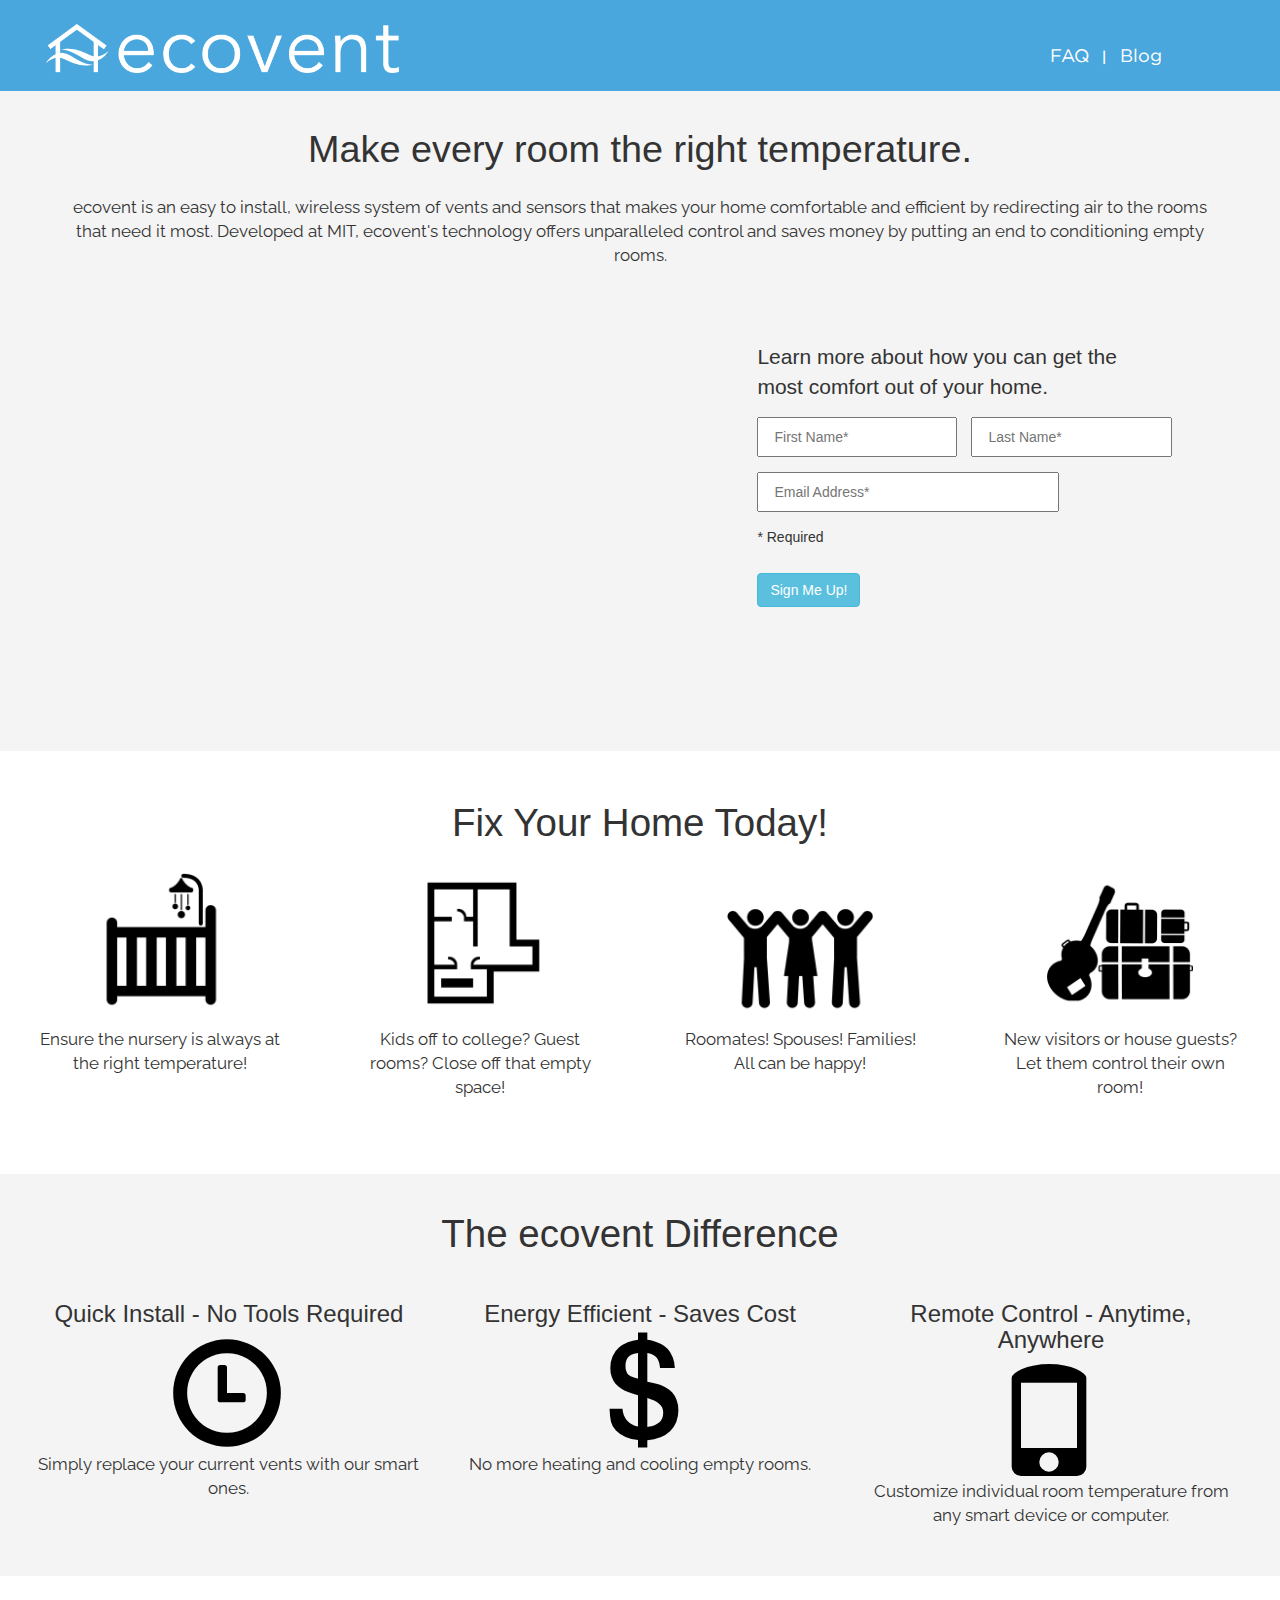
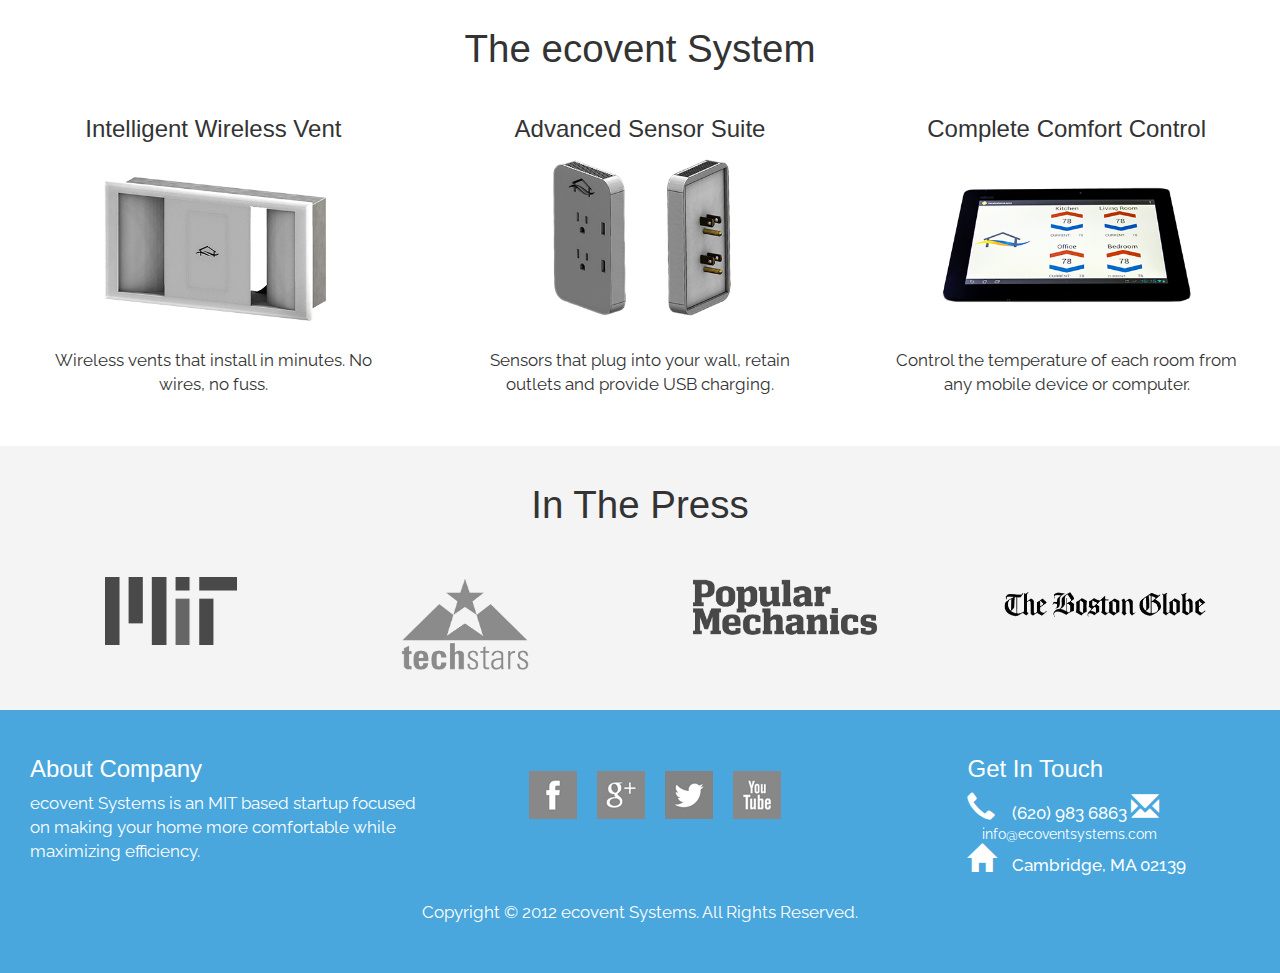
==== commit 99c25b37: "Final commit before sending to Dip." ====
--- a/index.html
+++ b/index.html
@@ -24,12 +24,12 @@
 <body>
 <section class="group title_bar">
 	<div class="col-md-7 col-xs-12 title_logo">
-	<img class="ecovent_logo" src="images/ecovent_logo_white.png" alt="ecovent Logo">
+	<a href="index.html"><img class="ecovent_logo" src="images/ecovent_logo_white.png" alt="ecovent Logo"></a>
 	</div>
-	<div class="blog_title">
-	<a href="http://blog.ecoventsystems.com"><h3>Blog</h3></a> 
+	<div class="blog_title"> 
+	<a href="faq.html"><h3>FAQ</h3></a>
 	<span class="divider">|</span>
-	<a href="faq.html"><h3>FAQ</h3></a>
+	<a href="http://blog.ecoventsystems.com"><h3>Blog</h3></a>
 	</div>
 </section>
 <section class="group video_section">
--- a/css/mobile_styles.css
+++ b/css/mobile_styles.css
@@ -357,8 +357,9 @@
 
 /* FAQ Page */
 .faq-title {
-	margin: 3% 0 1% 4%;
+	margin: 3% 0 0 4%;
 	font-family: 'Gotham-Book', sans-serif;
+	text-align: center;
 }
 
 .faqs {
@@ -369,12 +370,15 @@
 .faq-text {
 	display: none;
 	font-family: 'Raleway', sans-serif;
+	margin-left: 5%;
 }
 
 .faq-question {
 	display: inline;
-	font-family: 'Gotham-Book', sans-serif;
-}
+	font-family: 'Raleway', sans-serif;
+	font-size: 1.3em;
+}
+
 .glyphicon {
 	margin: 0 1% .5% 0;
 	padding-bottom: .5%;
@@ -382,5 +386,13 @@
 }
 
 .faq-section {
-	text-decoration: underline;
+	font-family: 'Gotham-Bold', sans-serif;
+}
+
+.faq-section:first-of-type {
+	margin-top: 1%;
+}
+
+.faq-expand {
+	margin: 2% 0 0 5%;
 }--- a/css/styles.css
+++ b/css/styles.css
@@ -377,6 +377,7 @@
 .faq-title {
 	margin: 3% 0 1% 4%;
 	font-family: 'Gotham-Book', sans-serif;
+	display: inline-block;
 }
 
 .faqs {
@@ -392,7 +393,8 @@
 
 .faq-question {
 	display: inline;
-	font-family: 'Gotham-Book', sans-serif;
+	font-family: 'Raleway', sans-serif;
+	font-size: 1.3em;
 }
 
 .glyphicon {
@@ -403,4 +405,8 @@
 
 .faq-section {
 	font-family: 'Gotham-Bold', sans-serif;
+}
+
+.faq-expand {
+	margin-left: 50%;
 }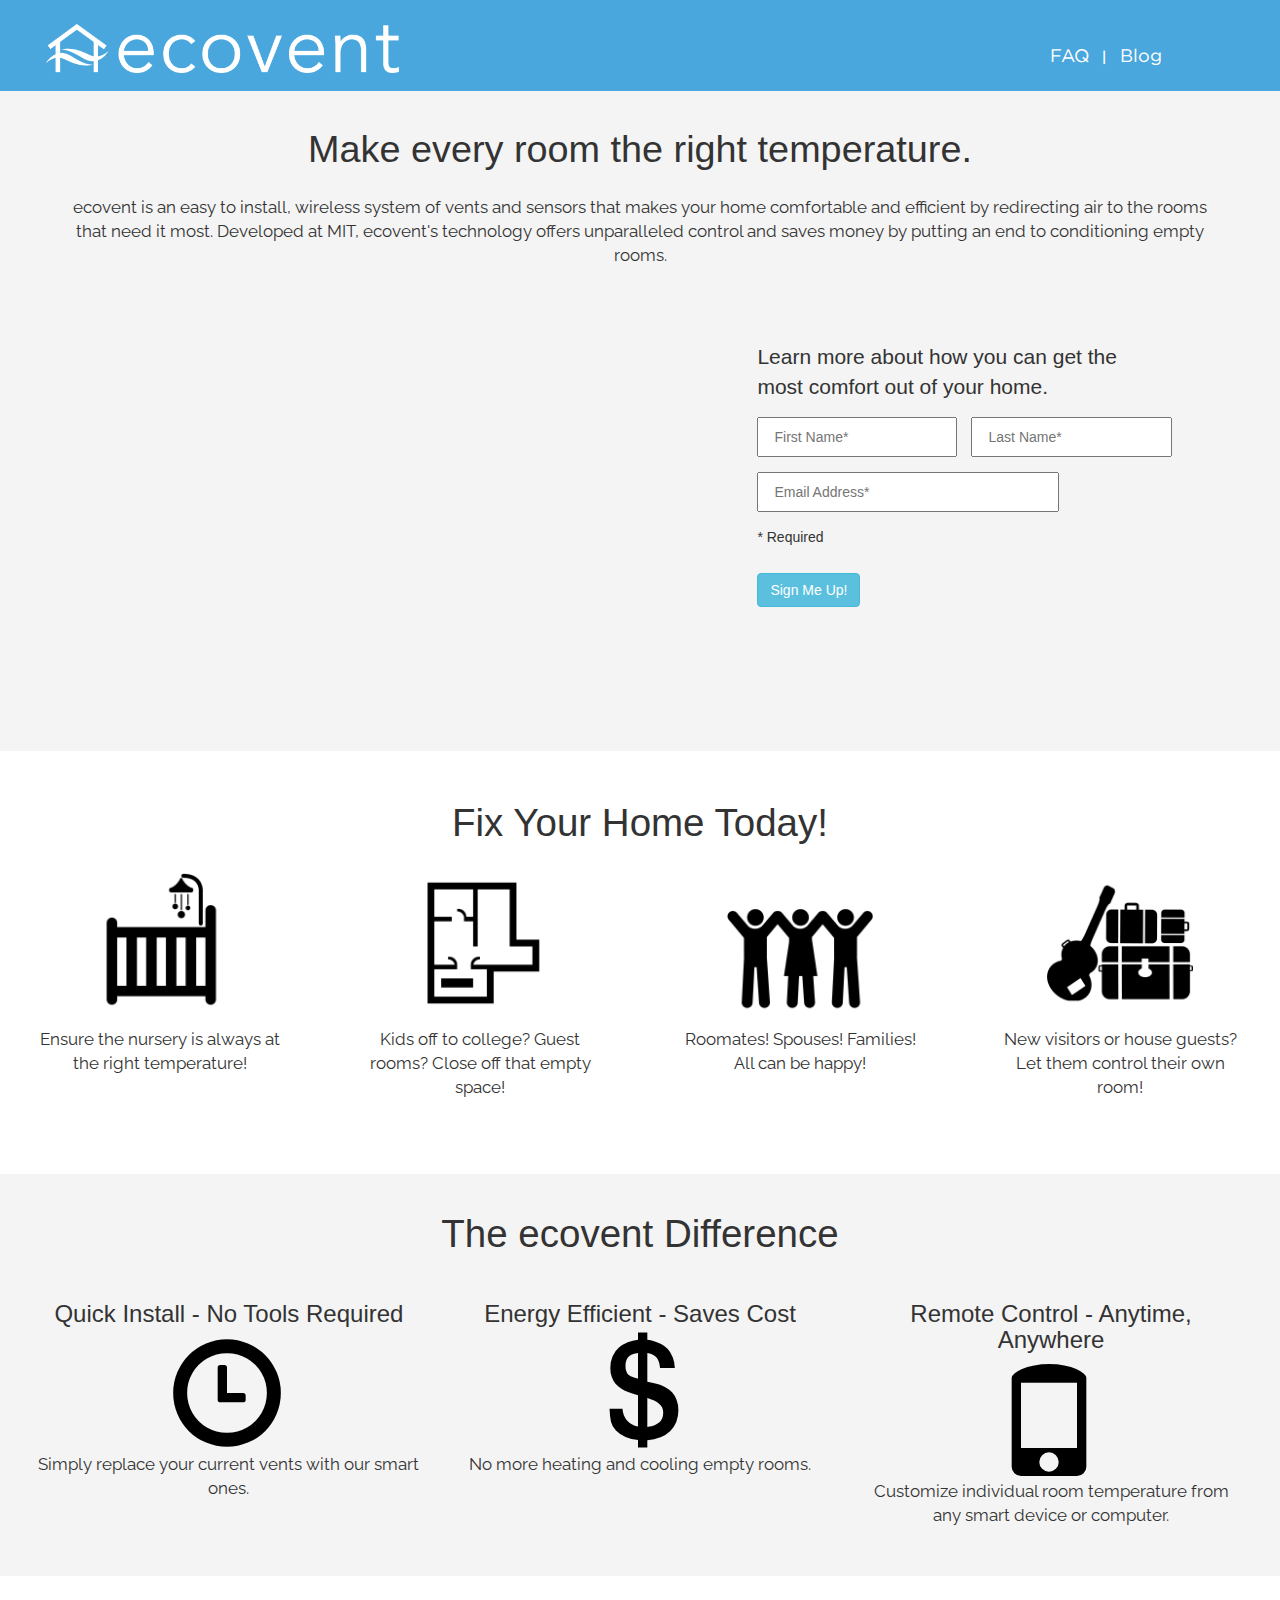
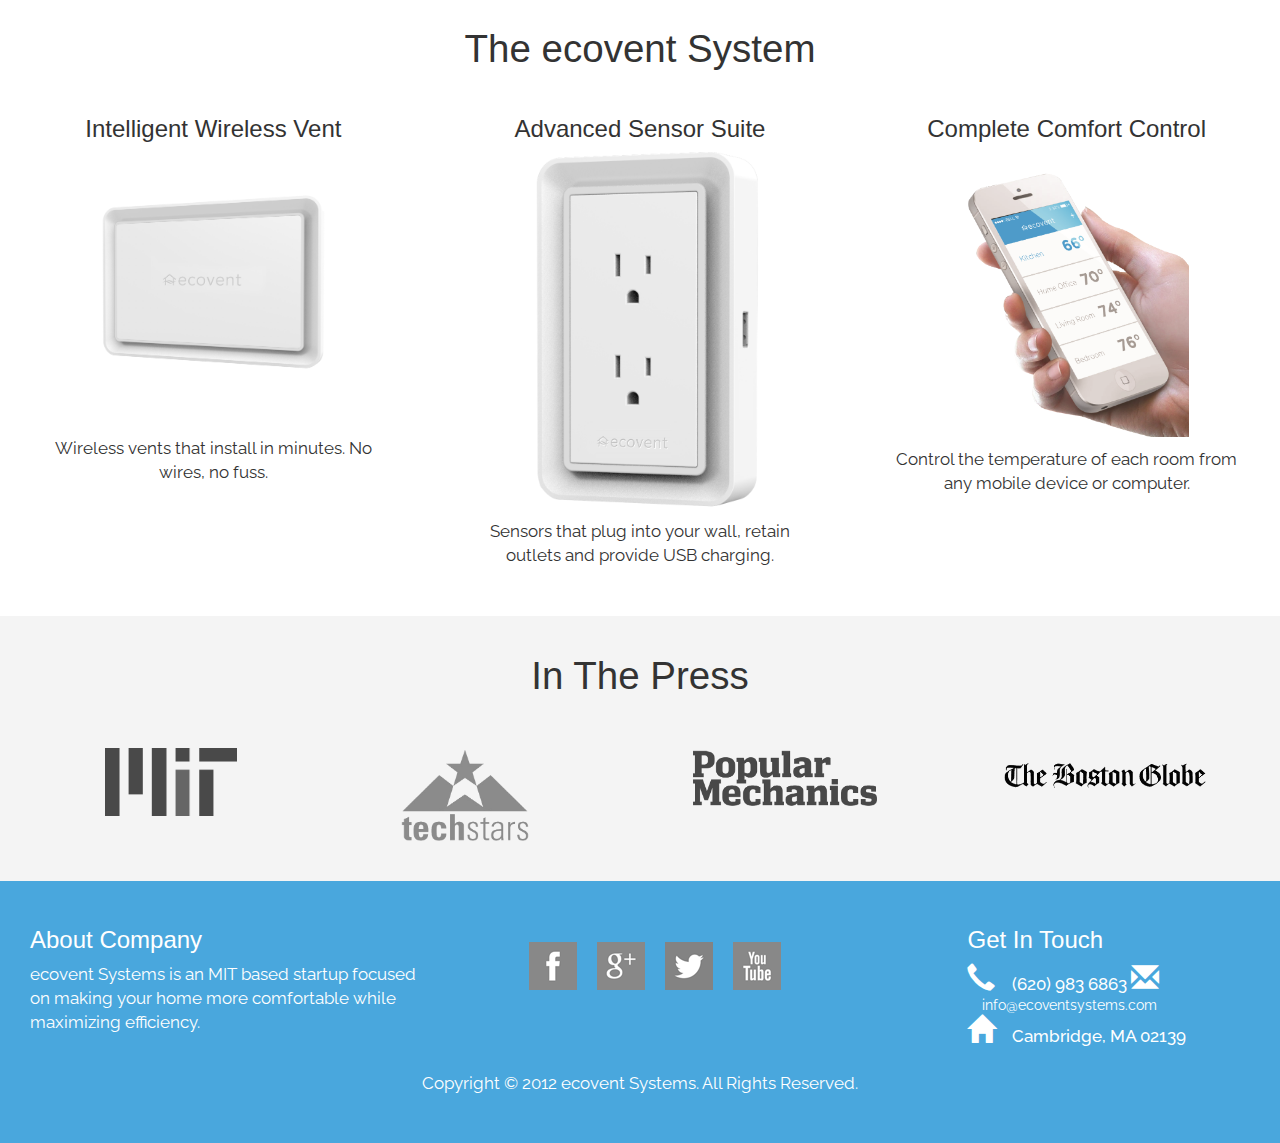
==== commit 3ba9ba5a: "Added new renders." ====
--- a/index.html
+++ b/index.html
@@ -118,17 +118,17 @@
 	<div class="row">
 		<div class="col-md-4 col-xs-12 systems_comp">
 		<h3>Intelligent Wireless Vent</h3>
-		<img src="images/ProtoVentFront-450.png" alt="Vent System">
+		<img src="images/vent.png" alt="Vent System">
 		<p>Wireless vents that install in minutes. No wires, no fuss.</p>
 		</div>
 		<div class="col-md-4 col-xs-12 systems_comp">
 		<h3>Advanced Sensor Suite</h3>
-		<img src="images/Outletmasked-450_new.png" alt="Sensors">
+		<img src="images/plug.png" alt="Sensors">
 		<p>Sensors that plug into your wall, retain outlets and provide USB charging.</p>
 		</div>
 		<div class="col-md-4 col-xs-12 systems_comp">
 		<h3>Complete Comfort Control</h3>
-		<img src="images/tablet_masked-450.png" alt="Tablet with ecovent System">
+		<img src="images/phone.png" alt="Phone with ecovent System">
 		<p>Control the temperature of each room from any mobile device or computer.</p>
 		</div>
 		</div>
--- a/css/styles.css
+++ b/css/styles.css
@@ -217,7 +217,7 @@
 }
 
 .systems_comp img {
-	width: 80%;
+	width: 70%;
 	padding-bottom: 3%;
 }
 
